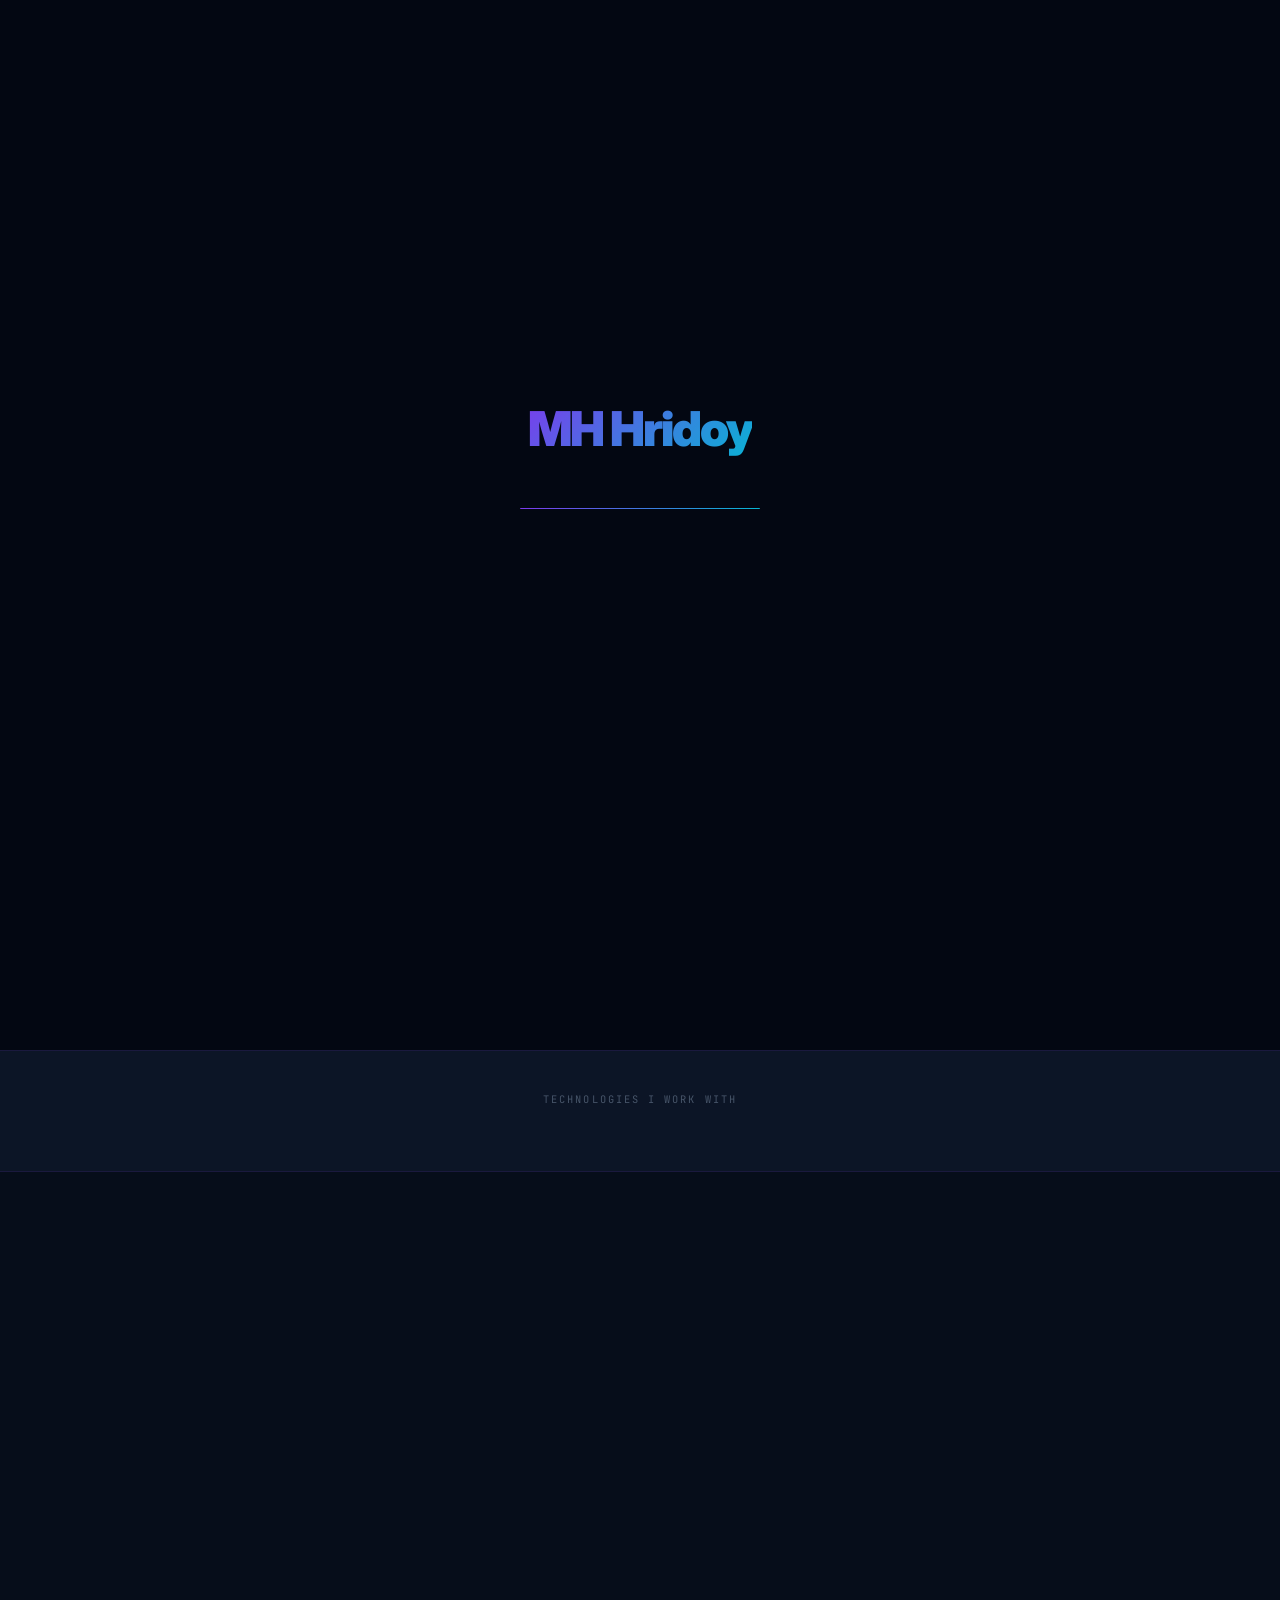
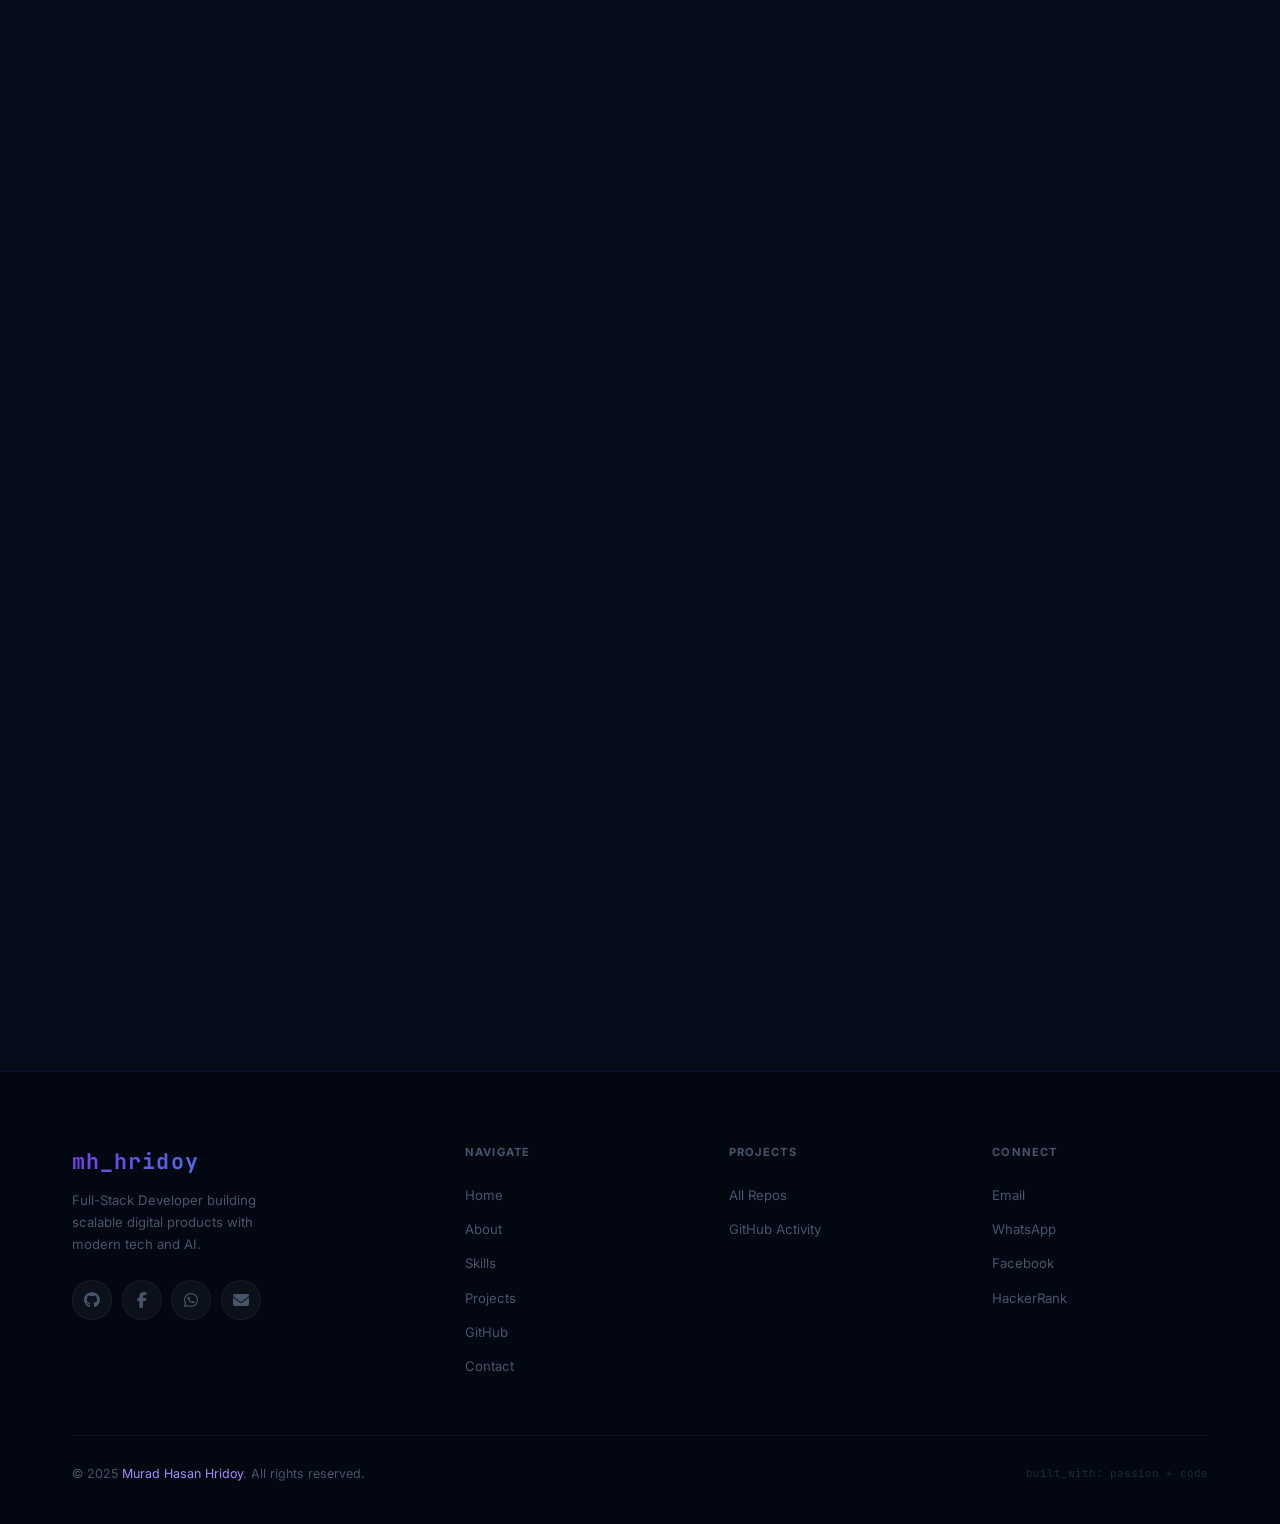
==== WEB/index.html @ 8626dd1f "Update and rename WEb CODE.html to index.html" ====
<!DOCTYPE html>
<html lang="en" data-theme="dark">
<head>
  <meta charset="UTF-8" />
  <meta name="viewport" content="width=device-width, initial-scale=1.0" />
  <title>MH Hridoy</title>
  <meta name="description" content="Murad Hasan Hridoy - Full-Stack Developer specializing in Firebase, Node.js, AI integration, and scalable web applications." />
  <meta name="author" content="Murad Hasan Hridoy" />
  <meta name="robots" content="index, follow" />
  <link rel="canonical" href="https://mhhridoy.dev/" />
  <meta name="theme-color" content="#030712" />
  <link rel="icon" href="https://i.pinimg.com/736x/64/62/d2/6462d22c90c6388a1b8dc48645d57baf.jpg" type="image/jpeg" />

  <link rel="preconnect" href="https://fonts.googleapis.com" />
  <link rel="preconnect" href="https://fonts.gstatic.com" crossorigin />
  <link href="https://fonts.googleapis.com/css2?family=Inter:wght@300;400;500;600;700;800;900&family=JetBrains+Mono:wght@400;600&display=swap" rel="stylesheet" />
  <link rel="stylesheet" href="https://cdnjs.cloudflare.com/ajax/libs/font-awesome/6.7.2/css/all.min.css" />

  <style>
    :root {
      --bg-void: #030712; --bg-base: #060d1a; --bg-surface: #0c1526; --bg-elevated: #111e33;
      --bg-glass: rgba(11,20,40,0.75);
      --violet: #7c3aed; --violet-bright: #8b5cf6; --cyan: #06b6d4; --cyan-soft: #22d3ee;
      --emerald: #10b981; --rose: #f43f5e; --amber: #f59e0b;
      --grad-main: linear-gradient(135deg, #7c3aed 0%, #06b6d4 100%);
      --border: rgba(124,58,237,0.12); --border-active: rgba(124,58,237,0.45); --border-subtle: rgba(255,255,255,0.05);
      --txt-1: #f8fafc; --txt-2: #94a3b8; --txt-3: #475569; --txt-4: #1e293b;
      --shadow-glow: 0 0 48px rgba(124,58,237,0.2); --shadow-md: 0 4px 24px rgba(0,0,0,0.45);
      --font-body: 'Inter', -apple-system, sans-serif; --font-mono: 'JetBrains Mono', monospace;
      --r-xs:6px; --r-sm:10px; --r-md:16px; --r-lg:24px; --r-xl:32px; --r-pill:9999px;
      --section-py: 8rem; --nav-h: 68px; --max-w: 1200px;
      --ease: cubic-bezier(0.25,1,0.5,1); --dur-fast:180ms; --dur-base:280ms;
    }
    [data-theme="light"] {
      --bg-void:#f1f5f9; --bg-base:#f8fafc; --bg-surface:#fff; --bg-elevated:#fff; --bg-glass:rgba(255,255,255,0.85);
      --border:rgba(124,58,237,0.15); --border-subtle:rgba(0,0,0,0.06);
      --txt-1:#0f172a; --txt-2:#475569; --txt-3:#94a3b8;
    }
    *,*::before,*::after{margin:0;padding:0;box-sizing:border-box;}
    html{scroll-behavior:smooth; font-size:16px;}
    body{font-family:var(--font-body); background:var(--bg-void); color:var(--txt-1); overflow-x:hidden; line-height:1.6; -webkit-font-smoothing:antialiased;}
    ::selection{background:rgba(124,58,237,0.35); color:var(--txt-1);}
    ::-webkit-scrollbar{width:5px;} ::-webkit-scrollbar-track{background:var(--bg-void);}
    ::-webkit-scrollbar-thumb{background:var(--violet); border-radius:var(--r-pill);}
    img{max-width:100%; height:auto; display:block;}
    :focus-visible{outline:2px solid var(--violet-bright); outline-offset:3px; border-radius:4px;}
    @media (prefers-reduced-motion: reduce){ *,*::before,*::after{animation-duration:0.01ms !important; transition-duration:0.01ms !important;} }

    .skip-link{position:absolute; top:-40px; left:0; z-index:9999; background:var(--violet); color:#fff; padding:.5rem 1rem; border-radius:0 0 var(--r-sm) 0; text-decoration:none; font-weight:700;}
    .skip-link:focus{top:0;}
    #scroll-progress{position:fixed; top:0; left:0; height:2px; width:0%; background:var(--grad-main); z-index:9998; transition:width 60ms linear;}
    #cursor,#cursor-dot{position:fixed; border-radius:50%; pointer-events:none; z-index:9997;}
    #cursor{width:36px; height:36px; border:1.5px solid rgba(124,58,237,0.5); transition:transform 90ms linear, opacity var(--dur-base), width var(--dur-base), height var(--dur-base);}
    #cursor-dot{width:5px; height:5px; background:var(--violet-bright); transition:transform 25ms linear;}
    @media (hover:none){ #cursor,#cursor-dot{display:none;} }

    #loading-screen{position:fixed; inset:0; background:var(--bg-void); z-index:99999; display:flex; flex-direction:column; align-items:center; justify-content:center; gap:2.5rem; transition:opacity .7s var(--ease), visibility .7s;}
    #loading-screen.hidden{opacity:0; visibility:hidden;}
    .loader-name{font-size:3rem; font-weight:900; letter-spacing:-2px; background:var(--grad-main); -webkit-background-clip:text; -webkit-text-fill-color:transparent; background-clip:text; animation:name-pulse 1.8s ease-in-out infinite;}
    @keyframes name-pulse{0%,100%{opacity:1;}50%{opacity:.7;}}
    .loader-track{width:240px; height:1px; background:var(--border-subtle); border-radius:var(--r-pill); overflow:hidden;}
    .loader-fill{height:100%; background:var(--grad-main); border-radius:var(--r-pill); animation:load-bar 2s var(--ease) forwards;}
    @keyframes load-bar{0%{width:0;}65%{width:75%;}100%{width:100%;}}

    #bg-canvas{position:fixed; inset:0; z-index:0; pointer-events:none; opacity:0.4;}
    .container{max-width:var(--max-w); margin:0 auto; padding:0 2rem;}
    @media (max-width:768px){ .container{padding:0 1.25rem;} }
    .section{padding:var(--section-py) 0; position:relative; z-index:1;}

    .section-eyebrow{display:inline-flex; align-items:center; gap:.75rem; font-family:var(--font-mono); font-size:.7rem; font-weight:600; letter-spacing:.2em; text-transform:uppercase; color:var(--cyan); margin-bottom:1.25rem;}
    .section-eyebrow::before{content:'//'; color:var(--violet);}
    .section-heading{font-size:clamp(2rem,5vw,3.25rem); font-weight:900; letter-spacing:-2px; line-height:1.05; margin-bottom:1rem;}
    .section-heading .hi{background:var(--grad-main); -webkit-background-clip:text; -webkit-text-fill-color:transparent; background-clip:text;}
    .section-sub{font-size:1.05rem; color:var(--txt-2); max-width:520px; line-height:1.75; margin-bottom:3.5rem;}

    .glass-card{background:var(--bg-glass); backdrop-filter:blur(20px); -webkit-backdrop-filter:blur(20px); border:1px solid var(--border); border-radius:var(--r-lg); transition:border-color var(--dur-base) var(--ease), transform var(--dur-base) var(--ease), box-shadow var(--dur-base) var(--ease);}
    .glass-card:hover{border-color:var(--border-active); transform:translateY(-3px); box-shadow:var(--shadow-glow);}

    .tag{display:inline-flex; align-items:center; gap:.35rem; padding:.3rem .8rem; border-radius:var(--r-pill); font-size:.7rem; font-weight:700; letter-spacing:.04em;}
    .tag-violet{background:rgba(124,58,237,0.12); color:#a78bfa; border:1px solid rgba(124,58,237,0.25);}
    .tag-cyan{background:rgba(6,182,212,0.1); color:var(--cyan-soft); border:1px solid rgba(6,182,212,0.25);}
    .tag-green{background:rgba(16,185,129,0.1); color:var(--emerald); border:1px solid rgba(16,185,129,0.25);}
    .tag-amber{background:rgba(245,158,11,0.1); color:var(--amber); border:1px solid rgba(245,158,11,0.25);}
    .tag-rose{background:rgba(244,63,94,0.1); color:var(--rose); border:1px solid rgba(244,63,94,0.25);}

    .btn{display:inline-flex; align-items:center; justify-content:center; gap:.5rem; padding:.8rem 1.75rem; border-radius:var(--r-pill); font-size:.9rem; font-weight:600; cursor:pointer; border:none; text-decoration:none; transition:all var(--dur-base) var(--ease); position:relative; overflow:hidden; font-family:var(--font-body);}
    .btn::after{content:''; position:absolute; inset:0; background:rgba(255,255,255,0.08); opacity:0; transition:opacity 140ms;}
    .btn:hover::after{opacity:1;}
    .btn:active{transform:scale(0.97) !important;}
    .btn-primary{background:var(--grad-main); color:#fff; box-shadow:0 6px 28px rgba(124,58,237,0.4);}
    .btn-primary:hover{transform:translateY(-2px); box-shadow:0 10px 36px rgba(124,58,237,0.55);}
    .btn-ghost{background:transparent; color:#a78bfa; border:1.5px solid rgba(124,58,237,0.35);}
    .btn-ghost:hover{border-color:var(--violet-bright); background:rgba(124,58,237,0.08); transform:translateY(-2px);}

    .reveal{opacity:0; transform:translateY(36px); transition:opacity .65s var(--ease), transform .65s var(--ease);}
    .reveal.visible{opacity:1; transform:translateY(0);}
    .reveal-delay-1{transition-delay:.08s;} .reveal-delay-2{transition-delay:.16s;} .reveal-delay-3{transition-delay:.24s;} .reveal-delay-4{transition-delay:.32s;}
    .mono{font-family:var(--font-mono);}

    #navbar{position:fixed; top:0; left:0; right:0; height:var(--nav-h); z-index:1000; padding:0 2.5rem; display:flex; align-items:center; justify-content:space-between; background:transparent; transition:all .4s var(--ease);}
    #navbar.scrolled{background:rgba(3,7,18,0.88); backdrop-filter:blur(28px); -webkit-backdrop-filter:blur(28px); border-bottom:1px solid var(--border);}
    [data-theme="light"] #navbar.scrolled{background:rgba(248,250,252,0.9);}
    .nav-logo{font-family:var(--font-mono); font-size:1.05rem; font-weight:700; letter-spacing:.05em; text-decoration:none; background:var(--grad-main); -webkit-background-clip:text; -webkit-text-fill-color:transparent; background-clip:text;}
    .nav-links{display:flex; align-items:center; gap:.1rem; list-style:none;}
    .nav-links a{display:block; padding:.45rem .85rem; color:var(--txt-3); text-decoration:none; font-size:.825rem; font-weight:500; border-radius:var(--r-sm); transition:color var(--dur-fast), background var(--dur-fast);}
    .nav-links a:hover{color:var(--txt-1); background:rgba(124,58,237,0.08);}
    .nav-links a.active{color:#a78bfa;}
    .nav-actions{display:flex; align-items:center; gap:.75rem;}
    #theme-toggle{width:38px; height:38px; border-radius:50%; background:rgba(124,58,237,0.08); border:1px solid var(--border); color:var(--txt-3); cursor:pointer; display:flex; align-items:center; justify-content:center; font-size:.95rem; transition:all var(--dur-base);}
    #theme-toggle:hover{background:rgba(124,58,237,0.18); color:#a78bfa;}
    .nav-toggle{display:none; flex-direction:column; gap:5px; cursor:pointer; padding:.5rem; background:none; border:none;}
    .nav-toggle span{display:block; width:22px; height:2px; background:var(--txt-2); border-radius:2px; transition:all var(--dur-base) var(--ease);}
    .nav-toggle.open span:nth-child(1){transform:translateY(7px) rotate(45deg);}
    .nav-toggle.open span:nth-child(2){opacity:0;}
    .nav-toggle.open span:nth-child(3){transform:translateY(-7px) rotate(-45deg);}
    @media (max-width:900px){
      .nav-links{position:fixed; top:var(--nav-h); left:0; right:0; background:rgba(3,7,18,0.97); backdrop-filter:blur(28px); flex-direction:column; align-items:stretch; padding:1.5rem; border-bottom:1px solid var(--border); gap:.2rem; transform:translateY(-130%); transition:transform var(--dur-base) var(--ease); z-index:999;}
      .nav-links.open{transform:translateY(0);}
      .nav-links a{padding:.825rem 1rem;}
      .nav-toggle{display:flex;}
    }
    @media (max-width:600px){ #navbar{padding:0 1.25rem;} }

    #home{min-height:100vh; padding-top:var(--nav-h); display:flex; align-items:center; position:relative; overflow:hidden; z-index:1;}
    #home::before{content:''; position:absolute; top:10%; left:50%; transform:translateX(-50%); width:700px; height:700px; border-radius:50%; background:radial-gradient(ellipse, rgba(124,58,237,0.12) 0%, transparent 65%); pointer-events:none;}
    .hero-inner{display:grid; grid-template-columns:1fr 400px; gap:5rem; align-items:center; padding:5rem 0 4rem; width:100%;}
    @media (max-width:1100px){ .hero-inner{grid-template-columns:1fr 340px; gap:3.5rem;} }
    @media (max-width:900px){ .hero-inner{grid-template-columns:1fr; gap:3rem;} }
    @media (max-width:600px){ .hero-inner{padding:2.5rem 0;} }

    .status-badge{display:inline-flex; align-items:center; gap:.6rem; padding:.45rem 1rem; border-radius:var(--r-pill); background:rgba(16,185,129,0.08); border:1px solid rgba(16,185,129,0.25); color:var(--emerald); font-size:.72rem; font-weight:700; letter-spacing:.06em; text-transform:uppercase; margin-bottom:1.75rem;}
    .status-dot{width:7px; height:7px; background:var(--emerald); border-radius:50%; animation:pulse-dot 2s infinite;}
    @keyframes pulse-dot{0%,100%{box-shadow:0 0 0 0 rgba(16,185,129,0.4);}50%{box-shadow:0 0 0 7px rgba(16,185,129,0);}}
    .hero-name{font-size:clamp(2.75rem,7vw,5rem); font-weight:900; letter-spacing:-3px; line-height:1.0; margin-bottom:1.25rem;}
    .hero-name .line1{display:block; color:var(--txt-1);}
    .hero-name .line2{display:block; background:var(--grad-main); -webkit-background-clip:text; -webkit-text-fill-color:transparent; background-clip:text;}
    .hero-role{font-size:clamp(1rem,2.5vw,1.25rem); color:var(--txt-2); font-weight:500; margin-bottom:1.5rem; min-height:2em;}
    .hero-role .typed{color:var(--cyan-soft); font-weight:600; font-family:var(--font-mono); font-size:.95em;}
    .hero-role .caret{display:inline-block; width:2px; height:1.1em; background:var(--cyan); margin-left:2px; vertical-align:middle; animation:caret-blink 1s step-end infinite;}
    @keyframes caret-blink{0%,100%{opacity:1}50%{opacity:0}}
    .hero-bio{font-size:.975rem; color:var(--txt-2); line-height:1.85; max-width:500px; margin-bottom:2.25rem;}
    .hero-cta{display:flex; gap:.875rem; flex-wrap:wrap; margin-bottom:3rem;}
    .hero-stats{display:flex; gap:2.5rem; flex-wrap:wrap; padding:1.5rem 0; border-top:1px solid var(--border-subtle);}
    .hero-stat-num{font-size:1.75rem; font-weight:900; letter-spacing:-1px; background:var(--grad-main); -webkit-background-clip:text; -webkit-text-fill-color:transparent; background-clip:text;}
    .hero-stat-label{font-size:.72rem; color:var(--txt-3); font-weight:500; text-transform:uppercase; letter-spacing:.08em; margin-top:.1rem;}
    .hero-socials{display:flex; gap:.65rem; margin-top:1.75rem;}
    .social-link{width:40px; height:40px; border-radius:50%; display:flex; align-items:center; justify-content:center; background:rgba(255,255,255,0.04); border:1px solid var(--border-subtle); color:var(--txt-3); text-decoration:none; font-size:1rem; transition:all var(--dur-base) var(--ease);}
    .social-link:hover{background:var(--violet); border-color:var(--violet); color:#fff; transform:translateY(-3px); box-shadow:0 8px 20px rgba(124,58,237,0.45);}

    .hero-visual{display:flex; justify-content:center; align-items:center; position:relative;}
    .hero-photo-wrap{position:relative; width:340px;}
    @media (max-width:1100px){ .hero-photo-wrap{width:300px;} }
    @media (max-width:900px){ .hero-photo-wrap{width:240px;} }
    .hero-photo{width:100%; aspect-ratio:3/4; object-fit:cover; border-radius:var(--r-xl); position:relative; z-index:2; border:1px solid var(--border-active);}
    .photo-frame{position:absolute; inset:-3px; border-radius:calc(var(--r-xl) + 3px); background:conic-gradient(from 0deg, var(--violet), var(--cyan), var(--violet)); z-index:1; animation:frame-spin 6s linear infinite; opacity:.55;}
    .photo-frame-mask{position:absolute; inset:2px; border-radius:calc(var(--r-xl) + 1px); background:var(--bg-void); z-index:1;}
    @keyframes frame-spin{to{transform:rotate(360deg);}}
    .photo-glow{position:absolute; inset:-24px; border-radius:calc(var(--r-xl) + 18px); background:var(--grad-main); opacity:.1; z-index:0; filter:blur(24px);}
    .float-chip{position:absolute; z-index:3; display:flex; align-items:center; gap:.5rem; padding:.55rem .9rem; background:var(--bg-surface); backdrop-filter:blur(16px); border:1px solid var(--border); border-radius:var(--r-md); font-size:.72rem; font-weight:700; box-shadow:var(--shadow-md); white-space:nowrap;}
    .float-chip-1{top:-14px; right:-18px; color:var(--emerald); animation:float 3s ease-in-out infinite;}
    .float-chip-2{bottom:48px; left:-22px; color:var(--cyan-soft); animation:float 3s ease-in-out infinite 1.5s;}
    @keyframes float{0%,100%{transform:translateY(0)}50%{transform:translateY(-8px)}}
    @media (max-width:600px){ .float-chip{display:none;} }

    .tech-ticker-section{background:var(--bg-surface); border-top:1px solid var(--border); border-bottom:1px solid var(--border); padding:2.5rem 0; overflow:hidden; position:relative; z-index:1;}
    .ticker-label{text-align:center; font-family:var(--font-mono); font-size:.65rem; letter-spacing:.2em; text-transform:uppercase; color:var(--txt-3); margin-bottom:1.5rem;}
    .ticker-track{display:flex; gap:2rem; animation:ticker-scroll 30s linear infinite; width:max-content;}
    .ticker-track:hover{animation-play-state:paused;}
    @keyframes ticker-scroll{0%{transform:translateX(0);}100%{transform:translateX(-50%);}}
    .ticker-item{display:flex; align-items:center; gap:.6rem; padding:.6rem 1.25rem; background:var(--bg-elevated); border:1px solid var(--border); border-radius:var(--r-pill); font-size:.78rem; font-weight:600; color:var(--txt-2); white-space:nowrap; flex-shrink:0; transition:all var(--dur-base); cursor:default;}
    .ticker-item:hover{border-color:var(--border-active); color:var(--txt-1); transform:translateY(-2px);}
    .ticker-item img{width:20px; height:20px; object-fit:contain;}

    #about{background:var(--bg-base);}
    .about-layout{display:grid; grid-template-columns:1fr 1.1fr; gap:5rem; align-items:start;}
    @media (max-width:900px){ .about-layout{grid-template-columns:1fr; gap:3rem;} }
    .about-photo-wrap{position:relative;}
    .about-photo{width:100%; max-width:380px; aspect-ratio:4/5; object-fit:cover; border-radius:var(--r-xl); border:1px solid var(--border-active);}
    .about-photo-deco{position:absolute; bottom:-16px; right:-16px; width:calc(100% - 24px); height:calc(100% - 24px); max-width:356px; border:1px solid var(--border); border-radius:var(--r-xl); z-index:-1;}
    .about-text p{font-size:.95rem; color:var(--txt-2); line-height:1.85; margin-bottom:1.2rem;}
    .about-text p strong{color:var(--txt-1);}
    .about-chips{display:flex; flex-wrap:wrap; gap:.6rem; margin:1.5rem 0;}

    .timeline{margin-top:2.5rem;}
    .timeline-item{display:flex; gap:1.25rem; padding-bottom:1.75rem; position:relative;}
    .timeline-item:not(:last-child)::before{content:''; position:absolute; left:15px; top:32px; bottom:0; width:1px; background:var(--border);}
    .timeline-node{width:32px; height:32px; border-radius:50%; flex-shrink:0; background:var(--bg-surface); border:1.5px solid var(--violet); display:flex; align-items:center; justify-content:center; color:var(--violet-bright); font-size:.7rem;}
    .tl-year{font-family:var(--font-mono); font-size:.65rem; color:var(--cyan); font-weight:600; letter-spacing:.05em; margin-bottom:.2rem;}
    .tl-title{font-size:.875rem; font-weight:700; color:var(--txt-1);}
    .tl-sub{font-size:.78rem; color:var(--txt-3); margin-top:.2rem; line-height:1.5;}

    #skills{background:var(--bg-void);}
    .skills-grid{display:grid; grid-template-columns:repeat(auto-fit, minmax(280px, 1fr)); gap:1.25rem;}
    .skill-card{background:var(--bg-surface); border:1px solid var(--border); border-radius:var(--r-xl); padding:2rem; transition:all var(--dur-base) var(--ease); position:relative; overflow:hidden;}
    .skill-card::before{content:''; position:absolute; top:0; left:0; right:0; height:2px; background:var(--grad-main); opacity:0; transition:opacity var(--dur-base);}
    .skill-card:hover{border-color:var(--border-active); transform:translateY(-4px); box-shadow:var(--shadow-glow);}
    .skill-card:hover::before{opacity:1;}
    .skill-card-icon{width:44px; height:44px; border-radius:var(--r-sm); display:flex; align-items:center; justify-content:center; font-size:1.35rem; margin-bottom:1.25rem;}
    .skill-card-title{font-size:1rem; font-weight:800; color:var(--txt-1); margin-bottom:1.25rem;}
    .skill-row{margin-bottom:1.1rem;}
    .skill-row-header{display:flex; justify-content:space-between; margin-bottom:.5rem; font-size:.8rem;}
    .skill-row-name{font-weight:600; color:var(--txt-2);}
    .skill-row-pct{font-weight:700; color:#a78bfa; font-family:var(--font-mono); font-size:.75rem;}
    .skill-track{height:4px; background:var(--border); border-radius:var(--r-pill); overflow:hidden;}
    .skill-fill{height:100%; border-radius:var(--r-pill); background:var(--grad-main); width:0; transition:width 1.3s var(--ease);}

/* ===== PROJECTS ===== */
#projects{
    background:var(--bg-base);
}

/* 3 cards per row */
.projects-grid{
    display:grid;
    grid-template-columns:repeat(3,minmax(0,1fr));
    gap:1rem;
}

/* Tablet */
@media (max-width:992px){
    .projects-grid{
        grid-template-columns:repeat(2,1fr);
    }
}

/* Mobile */
@media (max-width:768px){
    .projects-grid{
        grid-template-columns:1fr;
    }
}

/* Card */
.project-card{
    background:var(--bg-surface);
    border:1px solid var(--border);
    border-radius:16px;
    overflow:hidden;
    display:flex;
    flex-direction:column;
    transition:.35s;
    position:relative;
}

.project-card:hover{
    transform:translateY(-4px);
    border-color:var(--border-active);
    box-shadow:var(--shadow-glow);
}

/* Thumbnail */
.project-thumb{
    width:100%;
    aspect-ratio:16/9;
    background:#0b1220;
    display:flex;
    align-items:center;
    justify-content:center;
    overflow:hidden;
    position:relative;
}

/* Full image (No Crop) */
.project-thumb img{
    width:100%;
    height:100%;
    object-fit:contain;
    object-position:center;
    background:#0b1220;
    transition:.35s;
}

.project-card:hover .project-thumb img{
    transform:scale(1.03);
}

/* Overlay */
.project-thumb-overlay{
    position:absolute;
    inset:0;
    background:linear-gradient(to bottom,
        rgba(0,0,0,.05),
        rgba(0,0,0,.45));
}

/* Number */
.project-num{
    position:absolute;
    top:10px;
    left:12px;
    font-size:.65rem;
    color:rgba(255,255,255,.65);
    font-weight:700;
    z-index:2;
}

/* Featured */
.featured-badge{
    position:absolute;
    top:10px;
    right:10px;
    padding:4px 10px;
    border-radius:50px;
    background:rgba(124,58,237,.85);
    color:#fff;
    font-size:.62rem;
    font-weight:700;
    z-index:2;
}

/* Body */
.project-body{
    padding:1rem;
    display:flex;
    flex-direction:column;
    flex:1;
}

/* Tags */
.project-tags{
    display:flex;
    flex-wrap:wrap;
    gap:.35rem;
    margin-bottom:.7rem;
}

/* Tag */
.project-tags .tag{
    padding:4px 8px;
    font-size:.60rem;
    border-radius:20px;
}

/* Title */
.project-title{
    font-size:1rem;
    font-weight:700;
    color:var(--txt-1);
    margin-bottom:.5rem;
    line-height:1.3;
}

/* Description */
.project-desc{
    font-size:.78rem;
    color:var(--txt-2);
    line-height:1.55;
    margin-bottom:1rem;

    display:-webkit-box;
    -webkit-line-clamp:3;
    -webkit-box-orient:vertical;
    overflow:hidden;
}

/* Footer */
.project-footer{
    margin-top:auto;
    display:flex;
    flex-wrap:wrap;
    gap:.45rem;
}

/* Buttons */
.project-link{
    display:inline-flex;
    align-items:center;
    gap:.3rem;
    padding:6px 12px;
    border-radius:30px;
    font-size:.68rem;
    font-weight:600;
    text-decoration:none;
    background:rgba(255,255,255,.05);
    border:1px solid var(--border-subtle);
    color:var(--txt-2);
    transition:.3s;
    cursor:pointer;
}

.project-link:hover{
    border-color:var(--violet);
    color:#a78bfa;
}

.project-link.live{
    background:var(--grad-main);
    color:#fff;
    border:none;
}

.project-link.live:hover{
    opacity:.9;
}

.project-link.read-more{
    background:rgba(6,182,212,.12);
    color:var(--cyan-soft);
    border:1px solid rgba(6,182,212,.25);
}

/* Smaller Desktop */
@media (max-width:1200px){
    .project-body{
        padding:.9rem;
    }

    .project-title{
        font-size:.95rem;
    }

    .project-desc{
        font-size:.75rem;
    }

    .project-link{
        font-size:.65rem;
        padding:5px 10px;
    }
}

    /* skeleton */
    .skeleton-card{background:var(--bg-surface); border:1px solid var(--border); border-radius:var(--r-xl); overflow:hidden;}
    .skeleton-thumb{height:200px; background:linear-gradient(90deg, var(--bg-elevated) 25%, rgba(124,58,237,0.08) 50%, var(--bg-elevated) 75%); background-size:200% 100%; animation:shimmer 1.5s infinite;}
    .skeleton-body{padding:1.5rem;}
    .skeleton-line{height:12px; border-radius:6px; background:linear-gradient(90deg, var(--bg-elevated) 25%, rgba(124,58,237,0.08) 50%, var(--bg-elevated) 75%); background-size:200% 100%; animation:shimmer 1.5s infinite; margin-bottom:.9rem;}
    .skeleton-line.w60{width:60%;} .skeleton-line.w90{width:90%;} .skeleton-line.w40{width:40%;}
    @keyframes shimmer{0%{background-position:200% 0;}100%{background-position:-200% 0;}}

    .projects-empty{grid-column:1/-1; text-align:center; padding:4rem 2rem; color:var(--txt-3);}
    .projects-empty i{font-size:2.2rem; margin-bottom:1rem; opacity:.4; display:block;}

    /* ===== PROJECT MODAL ===== */
    #project-modal-overlay{display:none; position:fixed; inset:0; z-index:5000; background:rgba(2,4,10,0.82); backdrop-filter:blur(8px); align-items:flex-start; justify-content:center; padding:3rem 1.25rem; overflow-y:auto;}
    #project-modal-overlay.open{display:flex;}
    .pmodal{width:100%; max-width:800px; background:var(--bg-surface); border:1px solid var(--border-active); border-radius:var(--r-xl); overflow:hidden; box-shadow:0 30px 80px rgba(0,0,0,0.6); animation:pmodal-in .35s var(--ease);}
    @keyframes pmodal-in{from{opacity:0; transform:translateY(24px) scale(.98);}to{opacity:1; transform:translateY(0) scale(1);}}
    .pmodal-hero{position:relative; height:320px; overflow:hidden; background:var(--bg-elevated);}
    .pmodal-hero img{width:100%; height:100%; object-fit:cover;}
    .pmodal-hero-overlay{position:absolute; inset:0; background:linear-gradient(to bottom, rgba(6,13,26,0) 40%, rgba(6,13,26,0.9) 100%);}
    @media (max-width:600px){ .pmodal-hero{height:220px;} }
    .pmodal-close{position:absolute; top:1.1rem; right:1.1rem; width:40px; height:40px; border-radius:50%; background:rgba(3,7,18,0.6); backdrop-filter:blur(10px); border:1px solid var(--border-subtle); color:#fff; cursor:pointer; display:flex; align-items:center; justify-content:center; font-size:1rem; transition:all .2s;}
    .pmodal-close:hover{background:var(--rose); border-color:var(--rose); transform:rotate(90deg);}
    .pmodal-body{padding:2rem 2.25rem 2.5rem;}
    @media (max-width:600px){ .pmodal-body{padding:1.5rem;} }
    .pmodal-tags{display:flex; flex-wrap:wrap; gap:.5rem; margin-bottom:1.1rem;}
    .pmodal-title{font-size:1.7rem; font-weight:900; letter-spacing:-1px; margin-bottom:1rem;}
    .pmodal-desc{font-size:.95rem; color:var(--txt-2); line-height:1.85; margin-bottom:2rem; white-space:pre-line;}
    .pmodal-actions{display:flex; gap:.85rem; flex-wrap:wrap;}

    /* 404 */
    .p404{text-align:center; padding:4rem 2rem;}
    .p404 i{font-size:2.5rem; color:var(--rose); margin-bottom:1rem; display:block;}
    .p404 h3{font-size:1.3rem; font-weight:800; margin-bottom:.5rem;}
    .p404 p{color:var(--txt-3); font-size:.875rem; margin-bottom:1.5rem;}

    #github-section{background:var(--bg-void);}
    .github-layout{display:grid; grid-template-columns:300px 1fr; gap:2rem; align-items:start;}
    @media (max-width:900px){ .github-layout{grid-template-columns:1fr;} }
    .github-profile{background:var(--bg-surface); border:1px solid var(--border); border-radius:var(--r-xl); padding:2rem; display:flex; flex-direction:column; align-items:center; text-align:center; position:sticky; top:calc(var(--nav-h) + 1.5rem);}
    .gh-avatar{width:100px; height:100px; border-radius:50%; border:2px solid var(--violet); margin-bottom:1.25rem; object-fit:cover;}
    .gh-name{font-size:1.15rem; font-weight:800; color:var(--txt-1); margin-bottom:.2rem;}
    .gh-handle{font-family:var(--font-mono); font-size:.75rem; color:var(--txt-3); margin-bottom:.875rem;}
    .gh-bio{font-size:.825rem; color:var(--txt-2); line-height:1.6; margin-bottom:1.5rem;}
    .gh-stats{display:grid; grid-template-columns:1fr 1fr; gap:.75rem; width:100%; margin-bottom:1.5rem;}
    .gh-stat{background:var(--bg-elevated); border:1px solid var(--border); border-radius:var(--r-md); padding:.875rem .75rem;}
    .gh-stat-num{font-size:1.35rem; font-weight:900; background:var(--grad-main); -webkit-background-clip:text; -webkit-text-fill-color:transparent; background-clip:text;}
    .gh-stat-label{font-size:.65rem; color:var(--txt-3); margin-top:.15rem; text-transform:uppercase; letter-spacing:.06em;}
    .gh-meta{display:flex; flex-wrap:wrap; gap:.5rem; justify-content:center; margin-bottom:1.5rem;}
    .gh-meta-item{display:inline-flex; align-items:center; gap:.35rem; padding:.3rem .7rem; border-radius:var(--r-pill); font-size:.68rem; font-weight:600; color:var(--txt-3); background:var(--bg-elevated); border:1px solid var(--border);}
    .github-right{display:flex; flex-direction:column; gap:1.5rem;}
    .gh-embed-card{background:var(--bg-surface); border:1px solid var(--border); border-radius:var(--r-lg); padding:1.5rem;}
    .gh-embed-label{font-family:var(--font-mono); font-size:.68rem; font-weight:700; color:var(--txt-3); letter-spacing:.12em; text-transform:uppercase; margin-bottom:1.25rem; display:flex; align-items:center; gap:.5rem;}
    .gh-embed-label::before{content:'›'; color:var(--violet-bright); font-size:1rem;}
    .gh-embed-img{display:flex; justify-content:center;}
    .gh-embed-img img{max-width:100%; height:auto; border-radius:var(--r-md);}

    #contact-section{background:var(--bg-base);}
    .contact-layout{display:grid; grid-template-columns:1fr 1.25fr; gap:4.5rem; align-items:start;}
    @media (max-width:900px){ .contact-layout{grid-template-columns:1fr; gap:3rem;} }
    .contact-info-title{font-size:1.35rem; font-weight:800; color:var(--txt-1); margin-bottom:.75rem;}
    .contact-info-sub{font-size:.925rem; color:var(--txt-2); line-height:1.8; margin-bottom:2rem;}
    .contact-channels{display:flex; flex-direction:column; gap:.75rem;}
    .contact-channel{display:flex; align-items:center; gap:1.1rem; padding:1rem 1.25rem; background:var(--bg-surface); border:1px solid var(--border); border-radius:var(--r-lg); text-decoration:none; transition:all var(--dur-base) var(--ease);}
    .contact-channel:hover{border-color:var(--border-active); transform:translateX(5px); box-shadow:var(--shadow-glow);}
    .channel-icon{width:40px; height:40px; border-radius:var(--r-sm); display:flex; align-items:center; justify-content:center; font-size:1.1rem; flex-shrink:0;}
    .channel-type{font-size:.65rem; font-weight:700; text-transform:uppercase; letter-spacing:.1em; color:var(--txt-3);}
    .channel-value{font-size:.875rem; font-weight:600; color:var(--txt-1); margin-top:.1rem;}
    .contact-form{background:var(--bg-surface); border:1px solid var(--border); border-radius:var(--r-xl); padding:2.5rem;}
    .form-header{margin-bottom:2rem;}
    .form-header-title{font-size:1.2rem; font-weight:800; color:var(--txt-1);}
    .form-header-sub{font-size:.825rem; color:var(--txt-3); margin-top:.3rem;}
    .form-row{display:grid; grid-template-columns:1fr 1fr; gap:1rem;}
    @media (max-width:600px){ .form-row{grid-template-columns:1fr;} }
    .form-group{margin-bottom:1.1rem;}
    .form-group label{display:block; font-size:.75rem; font-weight:700; color:var(--txt-3); text-transform:uppercase; letter-spacing:.06em; margin-bottom:.5rem;}
    .form-group input, .form-group select, .form-group textarea{width:100%; background:var(--bg-elevated); border:1px solid var(--border); border-radius:var(--r-sm); padding:.75rem 1rem; font-size:.875rem; color:var(--txt-1); font-family:inherit; transition:border-color var(--dur-fast), box-shadow var(--dur-fast); outline:none;}
    .form-group input:focus, .form-group textarea:focus, .form-group select:focus{border-color:var(--violet); box-shadow:0 0 0 3px rgba(124,58,237,0.15);}
    .form-group textarea{resize:vertical; min-height:130px;}
    .form-group select option{background:var(--bg-surface);}
    .form-submit{width:100%; margin-top:.5rem;}
    .form-status{margin-top:1rem; padding:.8rem 1rem; border-radius:var(--r-sm); font-size:.825rem; font-weight:600; display:none;}
    .form-status.success{background:rgba(16,185,129,0.08); color:var(--emerald); border:1px solid rgba(16,185,129,0.25); display:block;}
    .form-status.error{background:rgba(244,63,94,0.08); color:var(--rose); border:1px solid rgba(244,63,94,0.25); display:block;}

    footer{background:var(--bg-void); border-top:1px solid var(--border); padding:4.5rem 0 2.5rem; position:relative; z-index:1;}
    .footer-grid{display:grid; grid-template-columns:1.6fr 1fr 1fr 1fr; gap:3rem; margin-bottom:3.5rem;}
    @media (max-width:900px){ .footer-grid{grid-template-columns:1fr 1fr; gap:2.5rem;} }
    @media (max-width:600px){ .footer-grid{grid-template-columns:1fr;} }
    .footer-brand-name{font-family:var(--font-mono); font-size:1.35rem; font-weight:700; letter-spacing:.05em; background:var(--grad-main); -webkit-background-clip:text; -webkit-text-fill-color:transparent; background-clip:text; margin-bottom:.75rem;}
    .footer-brand-desc{font-size:.825rem; color:var(--txt-3); line-height:1.65; max-width:220px;}
    .footer-socials{display:flex; gap:.6rem; margin-top:1.5rem;}
    .footer-col-title{font-size:.7rem; font-weight:700; text-transform:uppercase; letter-spacing:.1em; color:var(--txt-3); margin-bottom:1.25rem;}
    .footer-nav{list-style:none; display:flex; flex-direction:column; gap:.55rem;}
    .footer-nav a{font-size:.825rem; color:var(--txt-3); text-decoration:none; transition:color var(--dur-fast);}
    .footer-nav a:hover{color:#a78bfa;}
    .footer-bottom{border-top:1px solid var(--border); padding-top:1.75rem; display:flex; justify-content:space-between; align-items:center; flex-wrap:wrap; gap:1rem;}
    .footer-copy{font-size:.78rem; color:var(--txt-3);}
    .footer-copy a{color:#a78bfa; text-decoration:none;}
    .footer-copy a:hover{text-decoration:underline;}
    .footer-built{font-family:var(--font-mono); font-size:.68rem; color:var(--txt-4);}

    #back-to-top{position:fixed; bottom:2rem; right:2rem; width:44px; height:44px; border-radius:50%; background:var(--violet); color:#fff; border:none; cursor:pointer; display:flex; align-items:center; justify-content:center; font-size:1rem; z-index:500; box-shadow:0 6px 20px rgba(124,58,237,0.45); transition:all var(--dur-base) var(--ease); opacity:0; visibility:hidden; transform:translateY(20px);}
    #back-to-top.visible{opacity:1; visibility:visible; transform:translateY(0);}
    #back-to-top:hover{background:var(--violet-bright); transform:translateY(-3px);}

    @media (max-width:600px){ :root{--section-py:5rem;} }
  </style>
</head>
<body>
  <a href="#main-content" class="skip-link">Skip to content</a>
  <div id="scroll-progress" role="progressbar" aria-label="Page scroll progress"></div>
  <div id="cursor" aria-hidden="true"></div>
  <div id="cursor-dot" aria-hidden="true"></div>

  <div id="loading-screen" role="status" aria-label="Loading">
    <div class="loader-name">MH Hridoy</div>
    <div class="loader-track"><div class="loader-fill"></div></div>
  </div>

  <canvas id="bg-canvas" aria-hidden="true"></canvas>

  <nav id="navbar" role="navigation" aria-label="Main navigation">
    <a href="#home" class="nav-logo">mh_hridoy</a>
    <ul class="nav-links" id="navLinks" role="list">
      <li><a href="#home">Home</a></li>
      <li><a href="#about">About</a></li>
      <li><a href="#skills">Skills</a></li>
      <li><a href="#projects">Projects</a></li>
      <li><a href="#github-section">GitHub</a></li>
      <li><a href="#contact-section">Contact</a></li>
    </ul>
    <div class="nav-actions">
      <button id="theme-toggle" aria-label="Toggle theme"><i class="fa-solid fa-moon" id="theme-icon"></i></button>
      <button class="nav-toggle" id="navToggle" aria-label="Toggle menu" aria-expanded="false"><span></span><span></span><span></span></button>
    </div>
  </nav>

  <main id="main-content">

    <section id="home" class="section" aria-label="Introduction">
      <div class="container">
        <div class="hero-inner">
          <div class="hero-text">
            <div class="status-badge"><span class="status-dot" aria-hidden="true"></span> Available — Freelance &amp; Full-Time</div>
            <h1 class="hero-name"><span class="line1">Murad Hasan</span><span class="line2">Hridoy</span></h1>
            <div class="hero-role" aria-live="polite"><span class="typed" id="typed-text"></span><span class="caret" aria-hidden="true"></span></div>
            <p class="hero-bio">Full-Stack Developer building scalable, production-grade applications with Firebase, Node.js, and AI integration. Based in Sylhet, Bangladesh — working with clients worldwide.</p>
            <div class="hero-cta">
              <a href="#projects" class="btn btn-primary"><i class="fa-solid fa-folder-open" aria-hidden="true"></i> View Projects</a>
              <a href="#contact-section" class="btn btn-ghost"><i class="fa-solid fa-paper-plane" aria-hidden="true"></i> Hire Me</a>
            </div>
            <div class="hero-stats" role="list">
              <div class="hero-stat" role="listitem"><div class="hero-stat-num" id="stat-projects">--</div><div class="hero-stat-label">Projects</div></div>
              <div class="hero-stat" role="listitem"><div class="hero-stat-num" id="stat-repos">--</div><div class="hero-stat-label">Repos</div></div>
              <div class="hero-stat" role="listitem"><div class="hero-stat-num" id="stat-followers">--</div><div class="hero-stat-label">Followers</div></div>
              <div class="hero-stat" role="listitem"><div class="hero-stat-num">2+</div><div class="hero-stat-label">Yrs Coding</div></div>
            </div>
            <div class="hero-socials">
              <a href="https://github.com/mhhridoy7907" class="social-link" target="_blank" rel="noopener noreferrer" aria-label="GitHub"><i class="fa-brands fa-github"></i></a>
              <a href="https://www.facebook.com/mh.hridoy.567130" class="social-link" target="_blank" rel="noopener noreferrer" aria-label="Facebook"><i class="fa-brands fa-facebook-f"></i></a>
              <a href="https://wa.me/8801962388570" class="social-link" target="_blank" rel="noopener noreferrer" aria-label="WhatsApp"><i class="fa-brands fa-whatsapp"></i></a>
              <a href="https://www.hackerrank.com/mhhridoy7907" class="social-link" target="_blank" rel="noopener noreferrer" aria-label="HackerRank"><i class="fa-brands fa-hackerrank"></i></a>
              <a href="mailto:mhhridoy7907@gmail.com" class="social-link" aria-label="Email"><i class="fa-solid fa-envelope"></i></a>
            </div>
          </div>
          <div class="hero-visual">
            <div class="hero-photo-wrap">
              <div class="photo-glow" aria-hidden="true"></div>
              <div class="photo-frame" aria-hidden="true"></div>
              <div class="photo-frame-mask" aria-hidden="true"></div>
              <img src="https://i.pinimg.com/736x/ce/58/c1/ce58c1d1278349c500426a7ef0f6908f.jpg" alt="Murad Hasan Hridoy" class="hero-photo" loading="eager" width="340" height="453" />
              <div class="float-chip float-chip-1" aria-hidden="true"><i class="fa-solid fa-fire" style="color:#f59e0b"></i> Full-Stack Dev</div>
              <div class="float-chip float-chip-2" aria-hidden="true"><i class="fa-solid fa-circle-nodes" style="color:#06b6d4"></i> Tech Innovator</div>
            </div>
          </div>
        </div>
      </div>
    </section>

    <div class="tech-ticker-section" aria-label="Technology stack">
      <p class="ticker-label">Technologies I work with</p>
      <div style="overflow:hidden;"><div class="ticker-track" id="tickerTrack"></div></div>
    </div>

    <section id="about" class="section" aria-label="About">
      <div class="container">
        <div class="reveal"><span class="section-eyebrow">who_i_am</span><h2 class="section-heading">About <span class="hi">Me</span></h2><p class="section-sub">A passionate builder from Sylhet, Bangladesh. I turn ideas into real, working software.</p></div>
        <div class="about-layout">
          <div class="reveal reveal-delay-1">
            <div class="about-photo-wrap">
              <img src="https://i.pinimg.com/736x/ce/58/c1/ce58c1d1278349c500426a7ef0f6908f.jpg" alt="Murad Hasan Hridoy" class="about-photo" loading="lazy" />
              <div class="about-photo-deco" aria-hidden="true"></div>
            </div>
          </div>
          <div class="reveal reveal-delay-2">
            <div class="about-text">
              <p>I'm <strong>Murad Hasan Hridoy</strong>, a self-driven Full-Stack Developer from Sylhet, Bangladesh. I specialise in building scalable, real-time web applications with Firebase, Node.js, Express.js, and MongoDB.</p>
              <p>Currently pursuing a Bachelor's degree in Computer Science &amp; Engineering at RTM Al-Kabir Technical University, with a strong focus on building production-grade software, modern web applications, and contributing to open-source projects on GitHub.</p>
              <p>My focus is on integrating AI into everyday products — making them smarter, faster, and more useful. I'm always open to freelance projects and full-time opportunities worldwide.</p>
              <div class="about-chips">
                <span class="tag tag-violet"><i class="fa-solid fa-location-dot"></i> Sylhet, BD</span>
                <span class="tag tag-green"><i class="fa-solid fa-graduation-cap"></i> RTM AKTU</span>
                <span class="tag tag-amber"><i class="fa-solid fa-globe"></i> Open to Remote</span>
                <span class="tag tag-cyan"><i class="fa-solid fa-robot"></i> AI Enthusiast</span>
              </div>
              <div class="timeline">
                <div class="timeline-item"><div class="timeline-node"><i class="fa-solid fa-code"></i></div><div class="timeline-body"><div class="tl-year">2022</div><div class="tl-title">Started Full-Stack Development</div><div class="tl-sub">Self-taught through projects &amp; open-source</div></div></div>
                <div class="timeline-item"><div class="timeline-node"><i class="fa-brands fa-github"></i></div><div class="timeline-body"><div class="tl-year">2025</div><div class="tl-title">Active GitHub Contributor</div><div class="tl-sub">Building repos, tools &amp; npm packages</div></div></div>
                <div class="timeline-item"><div class="timeline-node"><i class="fa-solid fa-robot"></i></div><div class="timeline-body"><div class="tl-year">2025</div><div class="tl-title">AI Integration Focus</div><div class="tl-sub">Integrating LLMs into production applications</div></div></div>
                <div class="timeline-item"><div class="timeline-node"><i class="fa-solid fa-briefcase"></i></div><div class="timeline-body"><div class="tl-year">2025</div><div class="tl-title">Open for Opportunities</div><div class="tl-sub">Freelance &amp; full-time roles worldwide</div></div></div>
              </div>
              <div style="margin-top:2rem;"><a href="https://github.com/mhhridoy7907" target="_blank" rel="noopener noreferrer" class="btn btn-primary"><i class="fa-brands fa-github"></i> GitHub Profile</a></div>
            </div>
          </div>
        </div>
      </div>
    </section>

    <section id="skills" class="section" aria-label="Skills">
      <div class="container">
        <div class="reveal"><span class="section-eyebrow">expertise</span><h2 class="section-heading">My <span class="hi">Skills</span></h2><p class="section-sub">Technologies and tools I use to build things that work.</p></div>
        <div class="skills-grid">
          <div class="skill-card reveal reveal-delay-1">
            <div class="skill-card-icon" style="background:rgba(245,158,11,0.12);"><i class="fa-brands fa-html5" style="color:#f59e0b"></i></div>
            <div class="skill-card-title">Frontend</div>
            <div class="skill-row"><div class="skill-row-header"><span class="skill-row-name">HTML5</span><span class="skill-row-pct">92%</span></div><div class="skill-track"><div class="skill-fill" data-width="92"></div></div></div>
            <div class="skill-row"><div class="skill-row-header"><span class="skill-row-name">CSS3</span><span class="skill-row-pct">88%</span></div><div class="skill-track"><div class="skill-fill" data-width="88"></div></div></div>
            <div class="skill-row"><div class="skill-row-header"><span class="skill-row-name">JavaScript</span><span class="skill-row-pct">75%</span></div><div class="skill-track"><div class="skill-fill" data-width="75"></div></div></div>
            <div class="skill-row"><div class="skill-row-header"><span class="skill-row-name">TypeScript</span><span class="skill-row-pct">50%</span></div><div class="skill-track"><div class="skill-fill" data-width="50"></div></div></div>
          </div>
          <div class="skill-card reveal reveal-delay-2">
            <div class="skill-card-icon" style="background:rgba(16,185,129,0.12);"><i class="fa-brands fa-node-js" style="color:#10b981"></i></div>
            <div class="skill-card-title">Backend</div>
            <div class="skill-row"><div class="skill-row-header"><span class="skill-row-name">Node.js</span><span class="skill-row-pct">85%</span></div><div class="skill-track"><div class="skill-fill" data-width="85"></div></div></div>
            <div class="skill-row"><div class="skill-row-header"><span class="skill-row-name">REST API Design</span><span class="skill-row-pct">88%</span></div><div class="skill-track"><div class="skill-fill" data-width="88"></div></div></div>
          </div>
          <div class="skill-card reveal reveal-delay-3">
            <div class="skill-card-icon" style="background:rgba(124,58,237,0.12);"><i class="fa-solid fa-database" style="color:#8b5cf6"></i></div>
            <div class="skill-card-title">Database &amp; Cloud</div>
            <div class="skill-row"><div class="skill-row-header"><span class="skill-row-name">Firebase</span><span class="skill-row-pct">90%</span></div><div class="skill-track"><div class="skill-fill" data-width="90"></div></div></div>
            <div class="skill-row"><div class="skill-row-header"><span class="skill-row-name">MongoDB</span><span class="skill-row-pct">80%</span></div><div class="skill-track"><div class="skill-fill" data-width="80"></div></div></div>
            <div class="skill-row"><div class="skill-row-header"><span class="skill-row-name">Firestore</span><span class="skill-row-pct">88%</span></div><div class="skill-track"><div class="skill-fill" data-width="88"></div></div></div>
            <div class="skill-row"><div class="skill-row-header"><span class="skill-row-name">AI / LLM APIs</span><span class="skill-row-pct">72%</span></div><div class="skill-track"><div class="skill-fill" data-width="72"></div></div></div>
          </div>
        </div>
      </div>
    </section>

    <!-- ====== PROJECTS (Dynamic from Firebase) ====== -->
    <section id="projects" class="section" aria-label="Projects">
      <div class="container">
        <div class="reveal"><span class="section-eyebrow">portfolio</span><h2 class="section-heading">Featured <span class="hi">Projects</span></h2><p class="section-sub">Real-world applications I've built and shipped — loaded live from Firebase.</p></div>
        <div class="projects-grid" id="projectsGrid">
          <!-- skeleton loading state injected here, then replaced by realtime data -->
        </div>
        <div style="text-align:center; margin-top:3rem;" class="reveal">
          <a href="https://github.com/mhhridoy7907?tab=repositories" target="_blank" rel="noopener noreferrer" class="btn btn-ghost"><i class="fa-brands fa-github"></i> All Repositories</a>
        </div>
      </div>
    </section>

    <section id="github-section" class="section" aria-label="GitHub activity">
      <div class="container">
        <div class="reveal"><span class="section-eyebrow">open_source</span><h2 class="section-heading">GitHub <span class="hi">Activity</span></h2><p class="section-sub">Live stats and contribution data straight from the source.</p></div>
        <div class="github-layout reveal reveal-delay-1">
          <div id="github-profile-section"></div>
          <div class="github-right">
            <div class="gh-embed-card reveal reveal-delay-2"><div class="gh-embed-label">Contribution Streak</div><div class="gh-embed-img"><img src="https://streak-stats.demolab.com?user=mhhridoy7907&theme=github-dark&hide_border=true" alt="GitHub Streak" loading="lazy" /></div></div>
            <div class="gh-embed-card reveal reveal-delay-3"><div class="gh-embed-label">Contribution Graph</div><div class="gh-embed-img"><img src="https://github-readme-activity-graph.vercel.app/graph?username=mhhridoy7907&theme=github-compact&hide_border=true&area=true" alt="Contribution Graph" loading="lazy" /></div></div>
          </div>
        </div>
      </div>
    </section>

    <section id="contact-section" class="section" aria-label="Contact">
      <div class="container">
        <div class="reveal"><span class="section-eyebrow">let's_talk</span><h2 class="section-heading">Get In <span class="hi">Touch</span></h2><p class="section-sub">Have a project? Let's build something great together.</p></div>
        <div class="contact-layout">
          <div class="reveal reveal-delay-1">
            <h3 class="contact-info-title">Reach out directly</h3>
            <p class="contact-info-sub">I respond to all messages within 24 hours. Whether it's a project, a question, or just a hello — I'm here.</p>
            <div class="contact-channels">
              <a href="mailto:mhhridoy7907@gmail.com" class="contact-channel"><div class="channel-icon" style="background:rgba(234,67,53,0.12);"><i class="fa-solid fa-envelope" style="color:#ea4335"></i></div><div><div class="channel-type">Email</div><div class="channel-value">mhhridoy7907@gmail.com</div></div></a>
              <a href="https://wa.me/8801962388570" target="_blank" rel="noopener noreferrer" class="contact-channel"><div class="channel-icon" style="background:rgba(37,211,102,0.12);"><i class="fa-brands fa-whatsapp" style="color:#25d366"></i></div><div><div class="channel-type">WhatsApp</div><div class="channel-value">+880 1962-388570</div></div></a>
              <a href="https://github.com/mhhridoy7907" target="_blank" rel="noopener noreferrer" class="contact-channel"><div class="channel-icon" style="background:rgba(255,255,255,0.05);"><i class="fa-brands fa-github" style="color:var(--txt-2)"></i></div><div><div class="channel-type">GitHub</div><div class="channel-value">github.com/mhhridoy7907</div></div></a>
              <a href="https://www.facebook.com/mh.hridoy.567130" target="_blank" rel="noopener noreferrer" class="contact-channel"><div class="channel-icon" style="background:rgba(24,119,242,0.12);"><i class="fa-brands fa-facebook-f" style="color:#1877f2"></i></div><div><div class="channel-type">Facebook</div><div class="channel-value">mh.hridoy.567130</div></div></a>
            </div>
          </div>
          <div class="reveal reveal-delay-2">
            <form class="contact-form" id="contact-form" aria-label="Contact form" novalidate>
              <div class="form-header"><div class="form-header-title">Send a Message</div><div class="form-header-sub">I'll get back to you within 24 hours</div></div>
              <div class="form-row">
                <div class="form-group"><label for="c-fname">First Name *</label><input type="text" id="c-fname" name="first_name" required autocomplete="given-name" /></div>
                <div class="form-group"><label for="c-lname">Last Name</label><input type="text" id="c-lname" name="last_name" autocomplete="family-name" /></div>
              </div>
              <div class="form-group"><label for="c-email">Email Address *</label><input type="email" id="c-email" name="email" required autocomplete="email" /></div>
              <div class="form-row">
                <div class="form-group"><label for="c-phone">Phone</label><input type="tel" id="c-phone" name="phone" autocomplete="tel" /></div>
                <div class="form-group"><label for="c-country">Country</label><input type="text" id="c-country" name="country" autocomplete="country-name" /></div>
              </div>
              <div class="form-group">
                <label for="c-subject">Subject *</label>
                <select id="c-subject" name="subject" required>
                  <option value="">Select a topic…</option>
                  <option>Freelance Project</option>
                  <option>Full-Time Opportunity</option>
                  <option>Collaboration</option>
                  <option>General Inquiry</option>
                </select>
              </div>
              <div class="form-group"><label for="c-message">Message *</label><textarea id="c-message" name="message" required placeholder="Tell me about your project…"></textarea></div>
              <button type="submit" class="btn btn-primary form-submit"><i class="fa-solid fa-paper-plane" aria-hidden="true"></i> Send Message</button>
              <div class="form-status" id="contact-status" role="alert"></div>
            </form>
          </div>
        </div>
      </div>
    </section>

  </main>

  <footer aria-label="Footer">
    <div class="container">
      <div class="footer-grid">
        <div>
          <div class="footer-brand-name">mh_hridoy</div>
          <p class="footer-brand-desc">Full-Stack Developer building scalable digital products with modern tech and AI.</p>
          <div class="footer-socials">
            <a href="https://github.com/mhhridoy7907" class="social-link" target="_blank" rel="noopener noreferrer" aria-label="GitHub"><i class="fa-brands fa-github"></i></a>
            <a href="https://www.facebook.com/mh.hridoy.567130" class="social-link" target="_blank" rel="noopener noreferrer" aria-label="Facebook"><i class="fa-brands fa-facebook-f"></i></a>
            <a href="https://wa.me/8801962388570" class="social-link" target="_blank" rel="noopener noreferrer" aria-label="WhatsApp"><i class="fa-brands fa-whatsapp"></i></a>
            <a href="mailto:mhhridoy7907@gmail.com" class="social-link" aria-label="Email"><i class="fa-solid fa-envelope"></i></a>
          </div>
        </div>
        <div>
          <div class="footer-col-title">Navigate</div>
          <ul class="footer-nav"><li><a href="#home">Home</a></li><li><a href="#about">About</a></li><li><a href="#skills">Skills</a></li><li><a href="#projects">Projects</a></li><li><a href="#github-section">GitHub</a></li><li><a href="#contact-section">Contact</a></li></ul>
        </div>
        <div>
          <div class="footer-col-title">Projects</div>
          <ul class="footer-nav"><li><a href="https://github.com/mhhridoy7907" target="_blank" rel="noopener noreferrer">All Repos</a></li><li><a href="#github-section">GitHub Activity</a></li></ul>
        </div>
        <div>
          <div class="footer-col-title">Connect</div>
          <ul class="footer-nav"><li><a href="mailto:mhhridoy7907@gmail.com">Email</a></li><li><a href="https://wa.me/8801962388570" target="_blank" rel="noopener noreferrer">WhatsApp</a></li><li><a href="https://www.facebook.com/mh.hridoy.567130" target="_blank" rel="noopener noreferrer">Facebook</a></li><li><a href="https://www.hackerrank.com/mhhridoy7907" target="_blank" rel="noopener noreferrer">HackerRank</a></li></ul>
        </div>
      </div>
      <div class="footer-bottom">
        <p class="footer-copy">&copy; 2025 <a href="#home">Murad Hasan Hridoy</a>. All rights reserved.</p>
        <span class="footer-built mono">built_with: passion + code</span>
      </div>
    </div>
  </footer>

  <button id="back-to-top" aria-label="Back to top"><i class="fa-solid fa-arrow-up"></i></button>

  <!-- ===== PROJECT DETAIL MODAL ===== -->
  <div id="project-modal-overlay" role="dialog" aria-modal="true" aria-label="Project details">
    <div class="pmodal" id="pmodal-content"><!-- injected --></div>
  </div>

  <script type="module" src="script/main.js"></script>
</body>
</html>
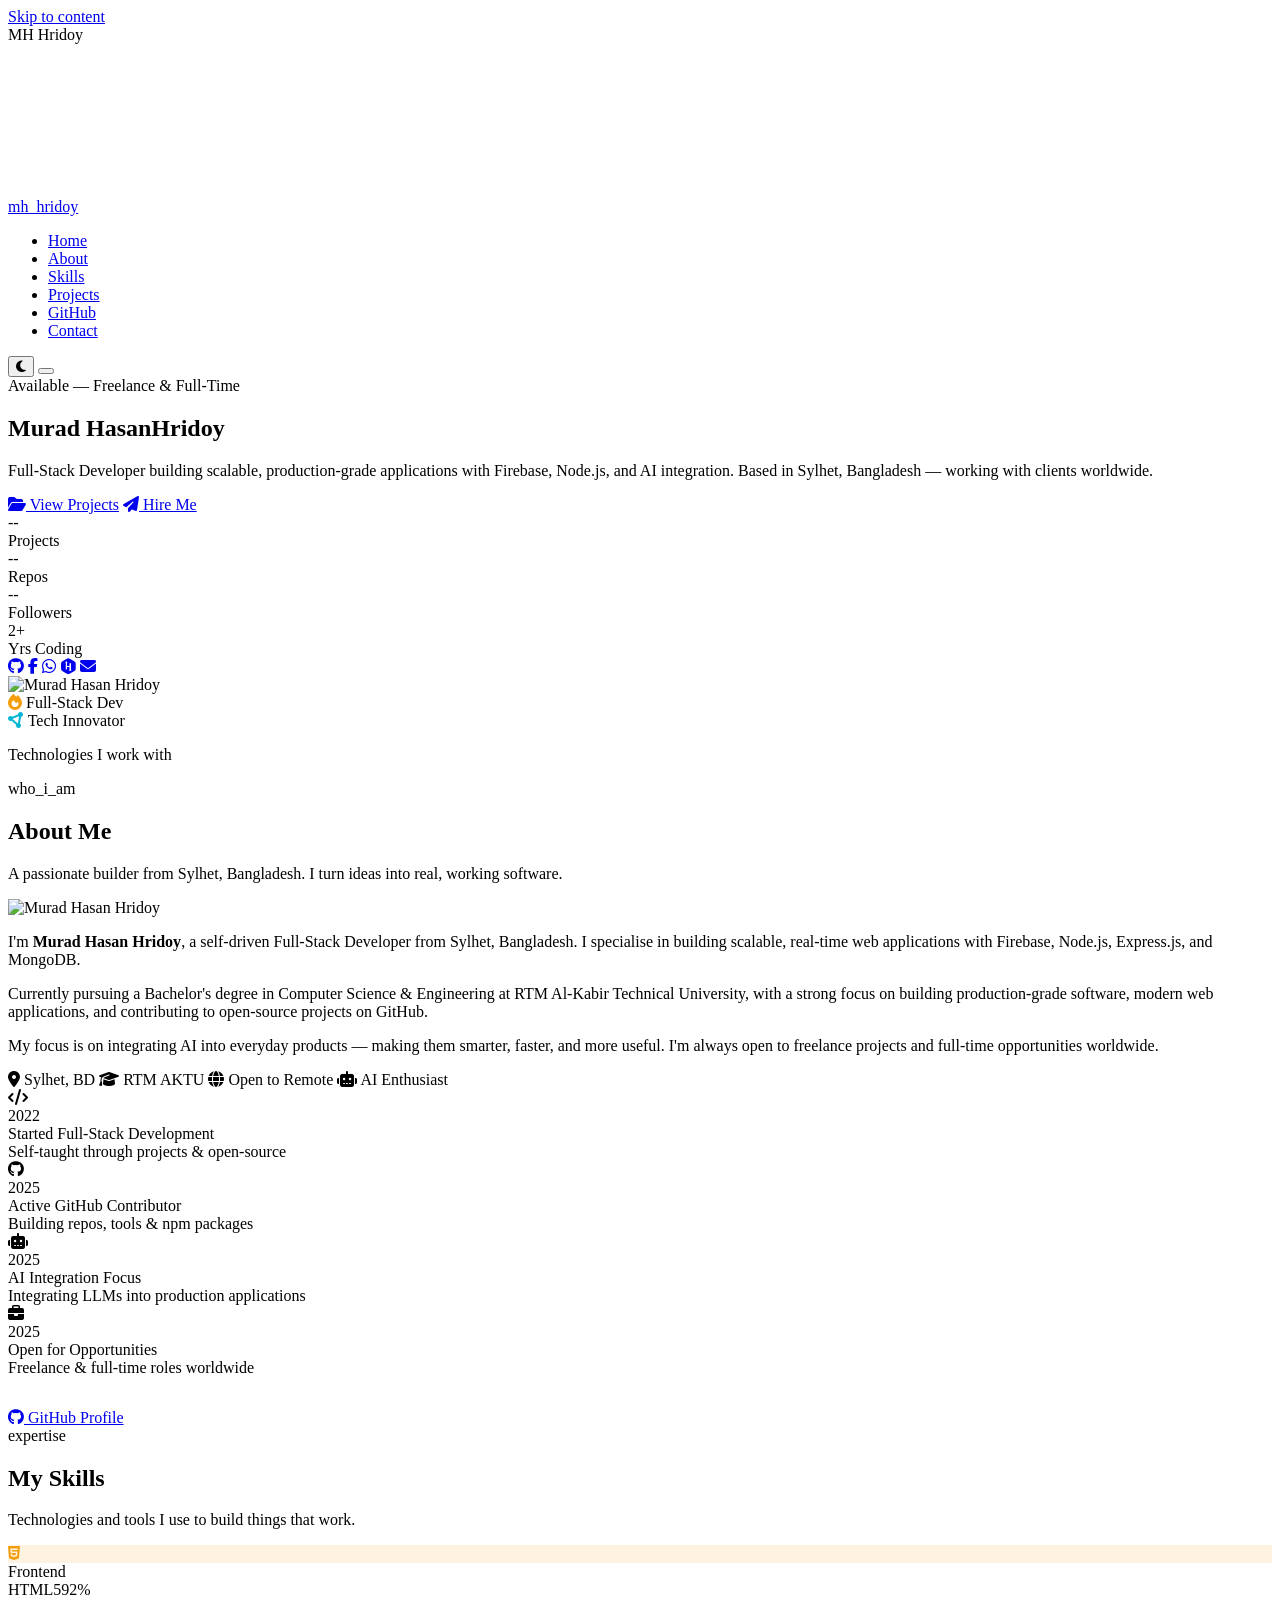
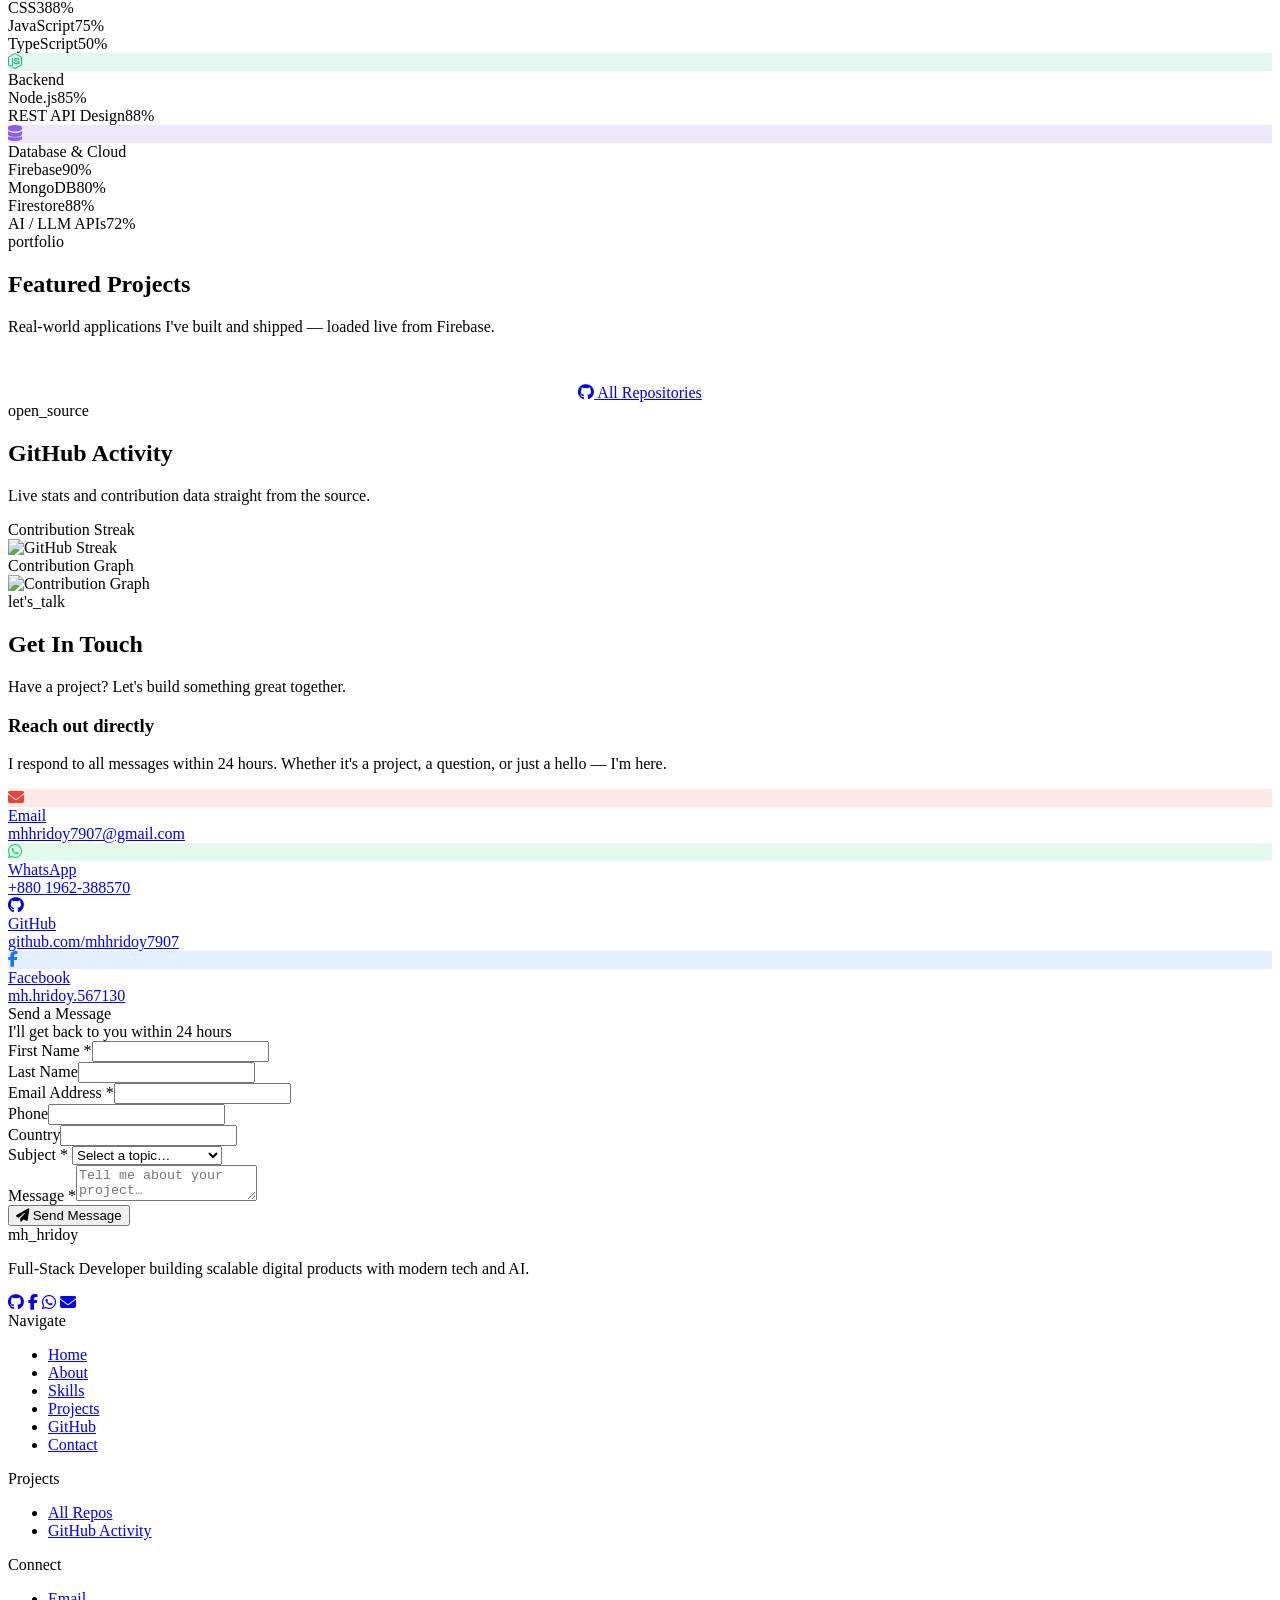
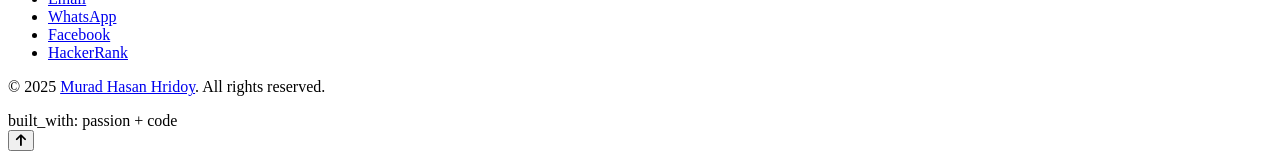
==== commit 5e9ea567: "Update index.html" ====
--- a/WEB/index.html
+++ b/WEB/index.html
@@ -15,517 +15,8 @@
   <link rel="preconnect" href="https://fonts.gstatic.com" crossorigin />
   <link href="https://fonts.googleapis.com/css2?family=Inter:wght@300;400;500;600;700;800;900&family=JetBrains+Mono:wght@400;600&display=swap" rel="stylesheet" />
   <link rel="stylesheet" href="https://cdnjs.cloudflare.com/ajax/libs/font-awesome/6.7.2/css/all.min.css" />
-
-  <style>
-    :root {
-      --bg-void: #030712; --bg-base: #060d1a; --bg-surface: #0c1526; --bg-elevated: #111e33;
-      --bg-glass: rgba(11,20,40,0.75);
-      --violet: #7c3aed; --violet-bright: #8b5cf6; --cyan: #06b6d4; --cyan-soft: #22d3ee;
-      --emerald: #10b981; --rose: #f43f5e; --amber: #f59e0b;
-      --grad-main: linear-gradient(135deg, #7c3aed 0%, #06b6d4 100%);
-      --border: rgba(124,58,237,0.12); --border-active: rgba(124,58,237,0.45); --border-subtle: rgba(255,255,255,0.05);
-      --txt-1: #f8fafc; --txt-2: #94a3b8; --txt-3: #475569; --txt-4: #1e293b;
-      --shadow-glow: 0 0 48px rgba(124,58,237,0.2); --shadow-md: 0 4px 24px rgba(0,0,0,0.45);
-      --font-body: 'Inter', -apple-system, sans-serif; --font-mono: 'JetBrains Mono', monospace;
-      --r-xs:6px; --r-sm:10px; --r-md:16px; --r-lg:24px; --r-xl:32px; --r-pill:9999px;
-      --section-py: 8rem; --nav-h: 68px; --max-w: 1200px;
-      --ease: cubic-bezier(0.25,1,0.5,1); --dur-fast:180ms; --dur-base:280ms;
-    }
-    [data-theme="light"] {
-      --bg-void:#f1f5f9; --bg-base:#f8fafc; --bg-surface:#fff; --bg-elevated:#fff; --bg-glass:rgba(255,255,255,0.85);
-      --border:rgba(124,58,237,0.15); --border-subtle:rgba(0,0,0,0.06);
-      --txt-1:#0f172a; --txt-2:#475569; --txt-3:#94a3b8;
-    }
-    *,*::before,*::after{margin:0;padding:0;box-sizing:border-box;}
-    html{scroll-behavior:smooth; font-size:16px;}
-    body{font-family:var(--font-body); background:var(--bg-void); color:var(--txt-1); overflow-x:hidden; line-height:1.6; -webkit-font-smoothing:antialiased;}
-    ::selection{background:rgba(124,58,237,0.35); color:var(--txt-1);}
-    ::-webkit-scrollbar{width:5px;} ::-webkit-scrollbar-track{background:var(--bg-void);}
-    ::-webkit-scrollbar-thumb{background:var(--violet); border-radius:var(--r-pill);}
-    img{max-width:100%; height:auto; display:block;}
-    :focus-visible{outline:2px solid var(--violet-bright); outline-offset:3px; border-radius:4px;}
-    @media (prefers-reduced-motion: reduce){ *,*::before,*::after{animation-duration:0.01ms !important; transition-duration:0.01ms !important;} }
-
-    .skip-link{position:absolute; top:-40px; left:0; z-index:9999; background:var(--violet); color:#fff; padding:.5rem 1rem; border-radius:0 0 var(--r-sm) 0; text-decoration:none; font-weight:700;}
-    .skip-link:focus{top:0;}
-    #scroll-progress{position:fixed; top:0; left:0; height:2px; width:0%; background:var(--grad-main); z-index:9998; transition:width 60ms linear;}
-    #cursor,#cursor-dot{position:fixed; border-radius:50%; pointer-events:none; z-index:9997;}
-    #cursor{width:36px; height:36px; border:1.5px solid rgba(124,58,237,0.5); transition:transform 90ms linear, opacity var(--dur-base), width var(--dur-base), height var(--dur-base);}
-    #cursor-dot{width:5px; height:5px; background:var(--violet-bright); transition:transform 25ms linear;}
-    @media (hover:none){ #cursor,#cursor-dot{display:none;} }
-
-    #loading-screen{position:fixed; inset:0; background:var(--bg-void); z-index:99999; display:flex; flex-direction:column; align-items:center; justify-content:center; gap:2.5rem; transition:opacity .7s var(--ease), visibility .7s;}
-    #loading-screen.hidden{opacity:0; visibility:hidden;}
-    .loader-name{font-size:3rem; font-weight:900; letter-spacing:-2px; background:var(--grad-main); -webkit-background-clip:text; -webkit-text-fill-color:transparent; background-clip:text; animation:name-pulse 1.8s ease-in-out infinite;}
-    @keyframes name-pulse{0%,100%{opacity:1;}50%{opacity:.7;}}
-    .loader-track{width:240px; height:1px; background:var(--border-subtle); border-radius:var(--r-pill); overflow:hidden;}
-    .loader-fill{height:100%; background:var(--grad-main); border-radius:var(--r-pill); animation:load-bar 2s var(--ease) forwards;}
-    @keyframes load-bar{0%{width:0;}65%{width:75%;}100%{width:100%;}}
-
-    #bg-canvas{position:fixed; inset:0; z-index:0; pointer-events:none; opacity:0.4;}
-    .container{max-width:var(--max-w); margin:0 auto; padding:0 2rem;}
-    @media (max-width:768px){ .container{padding:0 1.25rem;} }
-    .section{padding:var(--section-py) 0; position:relative; z-index:1;}
-
-    .section-eyebrow{display:inline-flex; align-items:center; gap:.75rem; font-family:var(--font-mono); font-size:.7rem; font-weight:600; letter-spacing:.2em; text-transform:uppercase; color:var(--cyan); margin-bottom:1.25rem;}
-    .section-eyebrow::before{content:'//'; color:var(--violet);}
-    .section-heading{font-size:clamp(2rem,5vw,3.25rem); font-weight:900; letter-spacing:-2px; line-height:1.05; margin-bottom:1rem;}
-    .section-heading .hi{background:var(--grad-main); -webkit-background-clip:text; -webkit-text-fill-color:transparent; background-clip:text;}
-    .section-sub{font-size:1.05rem; color:var(--txt-2); max-width:520px; line-height:1.75; margin-bottom:3.5rem;}
-
-    .glass-card{background:var(--bg-glass); backdrop-filter:blur(20px); -webkit-backdrop-filter:blur(20px); border:1px solid var(--border); border-radius:var(--r-lg); transition:border-color var(--dur-base) var(--ease), transform var(--dur-base) var(--ease), box-shadow var(--dur-base) var(--ease);}
-    .glass-card:hover{border-color:var(--border-active); transform:translateY(-3px); box-shadow:var(--shadow-glow);}
-
-    .tag{display:inline-flex; align-items:center; gap:.35rem; padding:.3rem .8rem; border-radius:var(--r-pill); font-size:.7rem; font-weight:700; letter-spacing:.04em;}
-    .tag-violet{background:rgba(124,58,237,0.12); color:#a78bfa; border:1px solid rgba(124,58,237,0.25);}
-    .tag-cyan{background:rgba(6,182,212,0.1); color:var(--cyan-soft); border:1px solid rgba(6,182,212,0.25);}
-    .tag-green{background:rgba(16,185,129,0.1); color:var(--emerald); border:1px solid rgba(16,185,129,0.25);}
-    .tag-amber{background:rgba(245,158,11,0.1); color:var(--amber); border:1px solid rgba(245,158,11,0.25);}
-    .tag-rose{background:rgba(244,63,94,0.1); color:var(--rose); border:1px solid rgba(244,63,94,0.25);}
-
-    .btn{display:inline-flex; align-items:center; justify-content:center; gap:.5rem; padding:.8rem 1.75rem; border-radius:var(--r-pill); font-size:.9rem; font-weight:600; cursor:pointer; border:none; text-decoration:none; transition:all var(--dur-base) var(--ease); position:relative; overflow:hidden; font-family:var(--font-body);}
-    .btn::after{content:''; position:absolute; inset:0; background:rgba(255,255,255,0.08); opacity:0; transition:opacity 140ms;}
-    .btn:hover::after{opacity:1;}
-    .btn:active{transform:scale(0.97) !important;}
-    .btn-primary{background:var(--grad-main); color:#fff; box-shadow:0 6px 28px rgba(124,58,237,0.4);}
-    .btn-primary:hover{transform:translateY(-2px); box-shadow:0 10px 36px rgba(124,58,237,0.55);}
-    .btn-ghost{background:transparent; color:#a78bfa; border:1.5px solid rgba(124,58,237,0.35);}
-    .btn-ghost:hover{border-color:var(--violet-bright); background:rgba(124,58,237,0.08); transform:translateY(-2px);}
-
-    .reveal{opacity:0; transform:translateY(36px); transition:opacity .65s var(--ease), transform .65s var(--ease);}
-    .reveal.visible{opacity:1; transform:translateY(0);}
-    .reveal-delay-1{transition-delay:.08s;} .reveal-delay-2{transition-delay:.16s;} .reveal-delay-3{transition-delay:.24s;} .reveal-delay-4{transition-delay:.32s;}
-    .mono{font-family:var(--font-mono);}
-
-    #navbar{position:fixed; top:0; left:0; right:0; height:var(--nav-h); z-index:1000; padding:0 2.5rem; display:flex; align-items:center; justify-content:space-between; background:transparent; transition:all .4s var(--ease);}
-    #navbar.scrolled{background:rgba(3,7,18,0.88); backdrop-filter:blur(28px); -webkit-backdrop-filter:blur(28px); border-bottom:1px solid var(--border);}
-    [data-theme="light"] #navbar.scrolled{background:rgba(248,250,252,0.9);}
-    .nav-logo{font-family:var(--font-mono); font-size:1.05rem; font-weight:700; letter-spacing:.05em; text-decoration:none; background:var(--grad-main); -webkit-background-clip:text; -webkit-text-fill-color:transparent; background-clip:text;}
-    .nav-links{display:flex; align-items:center; gap:.1rem; list-style:none;}
-    .nav-links a{display:block; padding:.45rem .85rem; color:var(--txt-3); text-decoration:none; font-size:.825rem; font-weight:500; border-radius:var(--r-sm); transition:color var(--dur-fast), background var(--dur-fast);}
-    .nav-links a:hover{color:var(--txt-1); background:rgba(124,58,237,0.08);}
-    .nav-links a.active{color:#a78bfa;}
-    .nav-actions{display:flex; align-items:center; gap:.75rem;}
-    #theme-toggle{width:38px; height:38px; border-radius:50%; background:rgba(124,58,237,0.08); border:1px solid var(--border); color:var(--txt-3); cursor:pointer; display:flex; align-items:center; justify-content:center; font-size:.95rem; transition:all var(--dur-base);}
-    #theme-toggle:hover{background:rgba(124,58,237,0.18); color:#a78bfa;}
-    .nav-toggle{display:none; flex-direction:column; gap:5px; cursor:pointer; padding:.5rem; background:none; border:none;}
-    .nav-toggle span{display:block; width:22px; height:2px; background:var(--txt-2); border-radius:2px; transition:all var(--dur-base) var(--ease);}
-    .nav-toggle.open span:nth-child(1){transform:translateY(7px) rotate(45deg);}
-    .nav-toggle.open span:nth-child(2){opacity:0;}
-    .nav-toggle.open span:nth-child(3){transform:translateY(-7px) rotate(-45deg);}
-    @media (max-width:900px){
-      .nav-links{position:fixed; top:var(--nav-h); left:0; right:0; background:rgba(3,7,18,0.97); backdrop-filter:blur(28px); flex-direction:column; align-items:stretch; padding:1.5rem; border-bottom:1px solid var(--border); gap:.2rem; transform:translateY(-130%); transition:transform var(--dur-base) var(--ease); z-index:999;}
-      .nav-links.open{transform:translateY(0);}
-      .nav-links a{padding:.825rem 1rem;}
-      .nav-toggle{display:flex;}
-    }
-    @media (max-width:600px){ #navbar{padding:0 1.25rem;} }
-
-    #home{min-height:100vh; padding-top:var(--nav-h); display:flex; align-items:center; position:relative; overflow:hidden; z-index:1;}
-    #home::before{content:''; position:absolute; top:10%; left:50%; transform:translateX(-50%); width:700px; height:700px; border-radius:50%; background:radial-gradient(ellipse, rgba(124,58,237,0.12) 0%, transparent 65%); pointer-events:none;}
-    .hero-inner{display:grid; grid-template-columns:1fr 400px; gap:5rem; align-items:center; padding:5rem 0 4rem; width:100%;}
-    @media (max-width:1100px){ .hero-inner{grid-template-columns:1fr 340px; gap:3.5rem;} }
-    @media (max-width:900px){ .hero-inner{grid-template-columns:1fr; gap:3rem;} }
-    @media (max-width:600px){ .hero-inner{padding:2.5rem 0;} }
-
-    .status-badge{display:inline-flex; align-items:center; gap:.6rem; padding:.45rem 1rem; border-radius:var(--r-pill); background:rgba(16,185,129,0.08); border:1px solid rgba(16,185,129,0.25); color:var(--emerald); font-size:.72rem; font-weight:700; letter-spacing:.06em; text-transform:uppercase; margin-bottom:1.75rem;}
-    .status-dot{width:7px; height:7px; background:var(--emerald); border-radius:50%; animation:pulse-dot 2s infinite;}
-    @keyframes pulse-dot{0%,100%{box-shadow:0 0 0 0 rgba(16,185,129,0.4);}50%{box-shadow:0 0 0 7px rgba(16,185,129,0);}}
-    .hero-name{font-size:clamp(2.75rem,7vw,5rem); font-weight:900; letter-spacing:-3px; line-height:1.0; margin-bottom:1.25rem;}
-    .hero-name .line1{display:block; color:var(--txt-1);}
-    .hero-name .line2{display:block; background:var(--grad-main); -webkit-background-clip:text; -webkit-text-fill-color:transparent; background-clip:text;}
-    .hero-role{font-size:clamp(1rem,2.5vw,1.25rem); color:var(--txt-2); font-weight:500; margin-bottom:1.5rem; min-height:2em;}
-    .hero-role .typed{color:var(--cyan-soft); font-weight:600; font-family:var(--font-mono); font-size:.95em;}
-    .hero-role .caret{display:inline-block; width:2px; height:1.1em; background:var(--cyan); margin-left:2px; vertical-align:middle; animation:caret-blink 1s step-end infinite;}
-    @keyframes caret-blink{0%,100%{opacity:1}50%{opacity:0}}
-    .hero-bio{font-size:.975rem; color:var(--txt-2); line-height:1.85; max-width:500px; margin-bottom:2.25rem;}
-    .hero-cta{display:flex; gap:.875rem; flex-wrap:wrap; margin-bottom:3rem;}
-    .hero-stats{display:flex; gap:2.5rem; flex-wrap:wrap; padding:1.5rem 0; border-top:1px solid var(--border-subtle);}
-    .hero-stat-num{font-size:1.75rem; font-weight:900; letter-spacing:-1px; background:var(--grad-main); -webkit-background-clip:text; -webkit-text-fill-color:transparent; background-clip:text;}
-    .hero-stat-label{font-size:.72rem; color:var(--txt-3); font-weight:500; text-transform:uppercase; letter-spacing:.08em; margin-top:.1rem;}
-    .hero-socials{display:flex; gap:.65rem; margin-top:1.75rem;}
-    .social-link{width:40px; height:40px; border-radius:50%; display:flex; align-items:center; justify-content:center; background:rgba(255,255,255,0.04); border:1px solid var(--border-subtle); color:var(--txt-3); text-decoration:none; font-size:1rem; transition:all var(--dur-base) var(--ease);}
-    .social-link:hover{background:var(--violet); border-color:var(--violet); color:#fff; transform:translateY(-3px); box-shadow:0 8px 20px rgba(124,58,237,0.45);}
-
-    .hero-visual{display:flex; justify-content:center; align-items:center; position:relative;}
-    .hero-photo-wrap{position:relative; width:340px;}
-    @media (max-width:1100px){ .hero-photo-wrap{width:300px;} }
-    @media (max-width:900px){ .hero-photo-wrap{width:240px;} }
-    .hero-photo{width:100%; aspect-ratio:3/4; object-fit:cover; border-radius:var(--r-xl); position:relative; z-index:2; border:1px solid var(--border-active);}
-    .photo-frame{position:absolute; inset:-3px; border-radius:calc(var(--r-xl) + 3px); background:conic-gradient(from 0deg, var(--violet), var(--cyan), var(--violet)); z-index:1; animation:frame-spin 6s linear infinite; opacity:.55;}
-    .photo-frame-mask{position:absolute; inset:2px; border-radius:calc(var(--r-xl) + 1px); background:var(--bg-void); z-index:1;}
-    @keyframes frame-spin{to{transform:rotate(360deg);}}
-    .photo-glow{position:absolute; inset:-24px; border-radius:calc(var(--r-xl) + 18px); background:var(--grad-main); opacity:.1; z-index:0; filter:blur(24px);}
-    .float-chip{position:absolute; z-index:3; display:flex; align-items:center; gap:.5rem; padding:.55rem .9rem; background:var(--bg-surface); backdrop-filter:blur(16px); border:1px solid var(--border); border-radius:var(--r-md); font-size:.72rem; font-weight:700; box-shadow:var(--shadow-md); white-space:nowrap;}
-    .float-chip-1{top:-14px; right:-18px; color:var(--emerald); animation:float 3s ease-in-out infinite;}
-    .float-chip-2{bottom:48px; left:-22px; color:var(--cyan-soft); animation:float 3s ease-in-out infinite 1.5s;}
-    @keyframes float{0%,100%{transform:translateY(0)}50%{transform:translateY(-8px)}}
-    @media (max-width:600px){ .float-chip{display:none;} }
-
-    .tech-ticker-section{background:var(--bg-surface); border-top:1px solid var(--border); border-bottom:1px solid var(--border); padding:2.5rem 0; overflow:hidden; position:relative; z-index:1;}
-    .ticker-label{text-align:center; font-family:var(--font-mono); font-size:.65rem; letter-spacing:.2em; text-transform:uppercase; color:var(--txt-3); margin-bottom:1.5rem;}
-    .ticker-track{display:flex; gap:2rem; animation:ticker-scroll 30s linear infinite; width:max-content;}
-    .ticker-track:hover{animation-play-state:paused;}
-    @keyframes ticker-scroll{0%{transform:translateX(0);}100%{transform:translateX(-50%);}}
-    .ticker-item{display:flex; align-items:center; gap:.6rem; padding:.6rem 1.25rem; background:var(--bg-elevated); border:1px solid var(--border); border-radius:var(--r-pill); font-size:.78rem; font-weight:600; color:var(--txt-2); white-space:nowrap; flex-shrink:0; transition:all var(--dur-base); cursor:default;}
-    .ticker-item:hover{border-color:var(--border-active); color:var(--txt-1); transform:translateY(-2px);}
-    .ticker-item img{width:20px; height:20px; object-fit:contain;}
-
-    #about{background:var(--bg-base);}
-    .about-layout{display:grid; grid-template-columns:1fr 1.1fr; gap:5rem; align-items:start;}
-    @media (max-width:900px){ .about-layout{grid-template-columns:1fr; gap:3rem;} }
-    .about-photo-wrap{position:relative;}
-    .about-photo{width:100%; max-width:380px; aspect-ratio:4/5; object-fit:cover; border-radius:var(--r-xl); border:1px solid var(--border-active);}
-    .about-photo-deco{position:absolute; bottom:-16px; right:-16px; width:calc(100% - 24px); height:calc(100% - 24px); max-width:356px; border:1px solid var(--border); border-radius:var(--r-xl); z-index:-1;}
-    .about-text p{font-size:.95rem; color:var(--txt-2); line-height:1.85; margin-bottom:1.2rem;}
-    .about-text p strong{color:var(--txt-1);}
-    .about-chips{display:flex; flex-wrap:wrap; gap:.6rem; margin:1.5rem 0;}
-
-    .timeline{margin-top:2.5rem;}
-    .timeline-item{display:flex; gap:1.25rem; padding-bottom:1.75rem; position:relative;}
-    .timeline-item:not(:last-child)::before{content:''; position:absolute; left:15px; top:32px; bottom:0; width:1px; background:var(--border);}
-    .timeline-node{width:32px; height:32px; border-radius:50%; flex-shrink:0; background:var(--bg-surface); border:1.5px solid var(--violet); display:flex; align-items:center; justify-content:center; color:var(--violet-bright); font-size:.7rem;}
-    .tl-year{font-family:var(--font-mono); font-size:.65rem; color:var(--cyan); font-weight:600; letter-spacing:.05em; margin-bottom:.2rem;}
-    .tl-title{font-size:.875rem; font-weight:700; color:var(--txt-1);}
-    .tl-sub{font-size:.78rem; color:var(--txt-3); margin-top:.2rem; line-height:1.5;}
-
-    #skills{background:var(--bg-void);}
-    .skills-grid{display:grid; grid-template-columns:repeat(auto-fit, minmax(280px, 1fr)); gap:1.25rem;}
-    .skill-card{background:var(--bg-surface); border:1px solid var(--border); border-radius:var(--r-xl); padding:2rem; transition:all var(--dur-base) var(--ease); position:relative; overflow:hidden;}
-    .skill-card::before{content:''; position:absolute; top:0; left:0; right:0; height:2px; background:var(--grad-main); opacity:0; transition:opacity var(--dur-base);}
-    .skill-card:hover{border-color:var(--border-active); transform:translateY(-4px); box-shadow:var(--shadow-glow);}
-    .skill-card:hover::before{opacity:1;}
-    .skill-card-icon{width:44px; height:44px; border-radius:var(--r-sm); display:flex; align-items:center; justify-content:center; font-size:1.35rem; margin-bottom:1.25rem;}
-    .skill-card-title{font-size:1rem; font-weight:800; color:var(--txt-1); margin-bottom:1.25rem;}
-    .skill-row{margin-bottom:1.1rem;}
-    .skill-row-header{display:flex; justify-content:space-between; margin-bottom:.5rem; font-size:.8rem;}
-    .skill-row-name{font-weight:600; color:var(--txt-2);}
-    .skill-row-pct{font-weight:700; color:#a78bfa; font-family:var(--font-mono); font-size:.75rem;}
-    .skill-track{height:4px; background:var(--border); border-radius:var(--r-pill); overflow:hidden;}
-    .skill-fill{height:100%; border-radius:var(--r-pill); background:var(--grad-main); width:0; transition:width 1.3s var(--ease);}
-
-/* ===== PROJECTS ===== */
-#projects{
-    background:var(--bg-base);
-}
-
-/* 3 cards per row */
-.projects-grid{
-    display:grid;
-    grid-template-columns:repeat(3,minmax(0,1fr));
-    gap:1rem;
-}
-
-/* Tablet */
-@media (max-width:992px){
-    .projects-grid{
-        grid-template-columns:repeat(2,1fr);
-    }
-}
-
-/* Mobile */
-@media (max-width:768px){
-    .projects-grid{
-        grid-template-columns:1fr;
-    }
-}
-
-/* Card */
-.project-card{
-    background:var(--bg-surface);
-    border:1px solid var(--border);
-    border-radius:16px;
-    overflow:hidden;
-    display:flex;
-    flex-direction:column;
-    transition:.35s;
-    position:relative;
-}
-
-.project-card:hover{
-    transform:translateY(-4px);
-    border-color:var(--border-active);
-    box-shadow:var(--shadow-glow);
-}
-
-/* Thumbnail */
-.project-thumb{
-    width:100%;
-    aspect-ratio:16/9;
-    background:#0b1220;
-    display:flex;
-    align-items:center;
-    justify-content:center;
-    overflow:hidden;
-    position:relative;
-}
-
-/* Full image (No Crop) */
-.project-thumb img{
-    width:100%;
-    height:100%;
-    object-fit:contain;
-    object-position:center;
-    background:#0b1220;
-    transition:.35s;
-}
-
-.project-card:hover .project-thumb img{
-    transform:scale(1.03);
-}
-
-/* Overlay */
-.project-thumb-overlay{
-    position:absolute;
-    inset:0;
-    background:linear-gradient(to bottom,
-        rgba(0,0,0,.05),
-        rgba(0,0,0,.45));
-}
-
-/* Number */
-.project-num{
-    position:absolute;
-    top:10px;
-    left:12px;
-    font-size:.65rem;
-    color:rgba(255,255,255,.65);
-    font-weight:700;
-    z-index:2;
-}
-
-/* Featured */
-.featured-badge{
-    position:absolute;
-    top:10px;
-    right:10px;
-    padding:4px 10px;
-    border-radius:50px;
-    background:rgba(124,58,237,.85);
-    color:#fff;
-    font-size:.62rem;
-    font-weight:700;
-    z-index:2;
-}
-
-/* Body */
-.project-body{
-    padding:1rem;
-    display:flex;
-    flex-direction:column;
-    flex:1;
-}
-
-/* Tags */
-.project-tags{
-    display:flex;
-    flex-wrap:wrap;
-    gap:.35rem;
-    margin-bottom:.7rem;
-}
-
-/* Tag */
-.project-tags .tag{
-    padding:4px 8px;
-    font-size:.60rem;
-    border-radius:20px;
-}
-
-/* Title */
-.project-title{
-    font-size:1rem;
-    font-weight:700;
-    color:var(--txt-1);
-    margin-bottom:.5rem;
-    line-height:1.3;
-}
-
-/* Description */
-.project-desc{
-    font-size:.78rem;
-    color:var(--txt-2);
-    line-height:1.55;
-    margin-bottom:1rem;
-
-    display:-webkit-box;
-    -webkit-line-clamp:3;
-    -webkit-box-orient:vertical;
-    overflow:hidden;
-}
-
-/* Footer */
-.project-footer{
-    margin-top:auto;
-    display:flex;
-    flex-wrap:wrap;
-    gap:.45rem;
-}
-
-/* Buttons */
-.project-link{
-    display:inline-flex;
-    align-items:center;
-    gap:.3rem;
-    padding:6px 12px;
-    border-radius:30px;
-    font-size:.68rem;
-    font-weight:600;
-    text-decoration:none;
-    background:rgba(255,255,255,.05);
-    border:1px solid var(--border-subtle);
-    color:var(--txt-2);
-    transition:.3s;
-    cursor:pointer;
-}
-
-.project-link:hover{
-    border-color:var(--violet);
-    color:#a78bfa;
-}
-
-.project-link.live{
-    background:var(--grad-main);
-    color:#fff;
-    border:none;
-}
-
-.project-link.live:hover{
-    opacity:.9;
-}
-
-.project-link.read-more{
-    background:rgba(6,182,212,.12);
-    color:var(--cyan-soft);
-    border:1px solid rgba(6,182,212,.25);
-}
-
-/* Smaller Desktop */
-@media (max-width:1200px){
-    .project-body{
-        padding:.9rem;
-    }
-
-    .project-title{
-        font-size:.95rem;
-    }
-
-    .project-desc{
-        font-size:.75rem;
-    }
-
-    .project-link{
-        font-size:.65rem;
-        padding:5px 10px;
-    }
-}
-
-    /* skeleton */
-    .skeleton-card{background:var(--bg-surface); border:1px solid var(--border); border-radius:var(--r-xl); overflow:hidden;}
-    .skeleton-thumb{height:200px; background:linear-gradient(90deg, var(--bg-elevated) 25%, rgba(124,58,237,0.08) 50%, var(--bg-elevated) 75%); background-size:200% 100%; animation:shimmer 1.5s infinite;}
-    .skeleton-body{padding:1.5rem;}
-    .skeleton-line{height:12px; border-radius:6px; background:linear-gradient(90deg, var(--bg-elevated) 25%, rgba(124,58,237,0.08) 50%, var(--bg-elevated) 75%); background-size:200% 100%; animation:shimmer 1.5s infinite; margin-bottom:.9rem;}
-    .skeleton-line.w60{width:60%;} .skeleton-line.w90{width:90%;} .skeleton-line.w40{width:40%;}
-    @keyframes shimmer{0%{background-position:200% 0;}100%{background-position:-200% 0;}}
-
-    .projects-empty{grid-column:1/-1; text-align:center; padding:4rem 2rem; color:var(--txt-3);}
-    .projects-empty i{font-size:2.2rem; margin-bottom:1rem; opacity:.4; display:block;}
-
-    /* ===== PROJECT MODAL ===== */
-    #project-modal-overlay{display:none; position:fixed; inset:0; z-index:5000; background:rgba(2,4,10,0.82); backdrop-filter:blur(8px); align-items:flex-start; justify-content:center; padding:3rem 1.25rem; overflow-y:auto;}
-    #project-modal-overlay.open{display:flex;}
-    .pmodal{width:100%; max-width:800px; background:var(--bg-surface); border:1px solid var(--border-active); border-radius:var(--r-xl); overflow:hidden; box-shadow:0 30px 80px rgba(0,0,0,0.6); animation:pmodal-in .35s var(--ease);}
-    @keyframes pmodal-in{from{opacity:0; transform:translateY(24px) scale(.98);}to{opacity:1; transform:translateY(0) scale(1);}}
-    .pmodal-hero{position:relative; height:320px; overflow:hidden; background:var(--bg-elevated);}
-    .pmodal-hero img{width:100%; height:100%; object-fit:cover;}
-    .pmodal-hero-overlay{position:absolute; inset:0; background:linear-gradient(to bottom, rgba(6,13,26,0) 40%, rgba(6,13,26,0.9) 100%);}
-    @media (max-width:600px){ .pmodal-hero{height:220px;} }
-    .pmodal-close{position:absolute; top:1.1rem; right:1.1rem; width:40px; height:40px; border-radius:50%; background:rgba(3,7,18,0.6); backdrop-filter:blur(10px); border:1px solid var(--border-subtle); color:#fff; cursor:pointer; display:flex; align-items:center; justify-content:center; font-size:1rem; transition:all .2s;}
-    .pmodal-close:hover{background:var(--rose); border-color:var(--rose); transform:rotate(90deg);}
-    .pmodal-body{padding:2rem 2.25rem 2.5rem;}
-    @media (max-width:600px){ .pmodal-body{padding:1.5rem;} }
-    .pmodal-tags{display:flex; flex-wrap:wrap; gap:.5rem; margin-bottom:1.1rem;}
-    .pmodal-title{font-size:1.7rem; font-weight:900; letter-spacing:-1px; margin-bottom:1rem;}
-    .pmodal-desc{font-size:.95rem; color:var(--txt-2); line-height:1.85; margin-bottom:2rem; white-space:pre-line;}
-    .pmodal-actions{display:flex; gap:.85rem; flex-wrap:wrap;}
-
-    /* 404 */
-    .p404{text-align:center; padding:4rem 2rem;}
-    .p404 i{font-size:2.5rem; color:var(--rose); margin-bottom:1rem; display:block;}
-    .p404 h3{font-size:1.3rem; font-weight:800; margin-bottom:.5rem;}
-    .p404 p{color:var(--txt-3); font-size:.875rem; margin-bottom:1.5rem;}
-
-    #github-section{background:var(--bg-void);}
-    .github-layout{display:grid; grid-template-columns:300px 1fr; gap:2rem; align-items:start;}
-    @media (max-width:900px){ .github-layout{grid-template-columns:1fr;} }
-    .github-profile{background:var(--bg-surface); border:1px solid var(--border); border-radius:var(--r-xl); padding:2rem; display:flex; flex-direction:column; align-items:center; text-align:center; position:sticky; top:calc(var(--nav-h) + 1.5rem);}
-    .gh-avatar{width:100px; height:100px; border-radius:50%; border:2px solid var(--violet); margin-bottom:1.25rem; object-fit:cover;}
-    .gh-name{font-size:1.15rem; font-weight:800; color:var(--txt-1); margin-bottom:.2rem;}
-    .gh-handle{font-family:var(--font-mono); font-size:.75rem; color:var(--txt-3); margin-bottom:.875rem;}
-    .gh-bio{font-size:.825rem; color:var(--txt-2); line-height:1.6; margin-bottom:1.5rem;}
-    .gh-stats{display:grid; grid-template-columns:1fr 1fr; gap:.75rem; width:100%; margin-bottom:1.5rem;}
-    .gh-stat{background:var(--bg-elevated); border:1px solid var(--border); border-radius:var(--r-md); padding:.875rem .75rem;}
-    .gh-stat-num{font-size:1.35rem; font-weight:900; background:var(--grad-main); -webkit-background-clip:text; -webkit-text-fill-color:transparent; background-clip:text;}
-    .gh-stat-label{font-size:.65rem; color:var(--txt-3); margin-top:.15rem; text-transform:uppercase; letter-spacing:.06em;}
-    .gh-meta{display:flex; flex-wrap:wrap; gap:.5rem; justify-content:center; margin-bottom:1.5rem;}
-    .gh-meta-item{display:inline-flex; align-items:center; gap:.35rem; padding:.3rem .7rem; border-radius:var(--r-pill); font-size:.68rem; font-weight:600; color:var(--txt-3); background:var(--bg-elevated); border:1px solid var(--border);}
-    .github-right{display:flex; flex-direction:column; gap:1.5rem;}
-    .gh-embed-card{background:var(--bg-surface); border:1px solid var(--border); border-radius:var(--r-lg); padding:1.5rem;}
-    .gh-embed-label{font-family:var(--font-mono); font-size:.68rem; font-weight:700; color:var(--txt-3); letter-spacing:.12em; text-transform:uppercase; margin-bottom:1.25rem; display:flex; align-items:center; gap:.5rem;}
-    .gh-embed-label::before{content:'›'; color:var(--violet-bright); font-size:1rem;}
-    .gh-embed-img{display:flex; justify-content:center;}
-    .gh-embed-img img{max-width:100%; height:auto; border-radius:var(--r-md);}
-
-    #contact-section{background:var(--bg-base);}
-    .contact-layout{display:grid; grid-template-columns:1fr 1.25fr; gap:4.5rem; align-items:start;}
-    @media (max-width:900px){ .contact-layout{grid-template-columns:1fr; gap:3rem;} }
-    .contact-info-title{font-size:1.35rem; font-weight:800; color:var(--txt-1); margin-bottom:.75rem;}
-    .contact-info-sub{font-size:.925rem; color:var(--txt-2); line-height:1.8; margin-bottom:2rem;}
-    .contact-channels{display:flex; flex-direction:column; gap:.75rem;}
-    .contact-channel{display:flex; align-items:center; gap:1.1rem; padding:1rem 1.25rem; background:var(--bg-surface); border:1px solid var(--border); border-radius:var(--r-lg); text-decoration:none; transition:all var(--dur-base) var(--ease);}
-    .contact-channel:hover{border-color:var(--border-active); transform:translateX(5px); box-shadow:var(--shadow-glow);}
-    .channel-icon{width:40px; height:40px; border-radius:var(--r-sm); display:flex; align-items:center; justify-content:center; font-size:1.1rem; flex-shrink:0;}
-    .channel-type{font-size:.65rem; font-weight:700; text-transform:uppercase; letter-spacing:.1em; color:var(--txt-3);}
-    .channel-value{font-size:.875rem; font-weight:600; color:var(--txt-1); margin-top:.1rem;}
-    .contact-form{background:var(--bg-surface); border:1px solid var(--border); border-radius:var(--r-xl); padding:2.5rem;}
-    .form-header{margin-bottom:2rem;}
-    .form-header-title{font-size:1.2rem; font-weight:800; color:var(--txt-1);}
-    .form-header-sub{font-size:.825rem; color:var(--txt-3); margin-top:.3rem;}
-    .form-row{display:grid; grid-template-columns:1fr 1fr; gap:1rem;}
-    @media (max-width:600px){ .form-row{grid-template-columns:1fr;} }
-    .form-group{margin-bottom:1.1rem;}
-    .form-group label{display:block; font-size:.75rem; font-weight:700; color:var(--txt-3); text-transform:uppercase; letter-spacing:.06em; margin-bottom:.5rem;}
-    .form-group input, .form-group select, .form-group textarea{width:100%; background:var(--bg-elevated); border:1px solid var(--border); border-radius:var(--r-sm); padding:.75rem 1rem; font-size:.875rem; color:var(--txt-1); font-family:inherit; transition:border-color var(--dur-fast), box-shadow var(--dur-fast); outline:none;}
-    .form-group input:focus, .form-group textarea:focus, .form-group select:focus{border-color:var(--violet); box-shadow:0 0 0 3px rgba(124,58,237,0.15);}
-    .form-group textarea{resize:vertical; min-height:130px;}
-    .form-group select option{background:var(--bg-surface);}
-    .form-submit{width:100%; margin-top:.5rem;}
-    .form-status{margin-top:1rem; padding:.8rem 1rem; border-radius:var(--r-sm); font-size:.825rem; font-weight:600; display:none;}
-    .form-status.success{background:rgba(16,185,129,0.08); color:var(--emerald); border:1px solid rgba(16,185,129,0.25); display:block;}
-    .form-status.error{background:rgba(244,63,94,0.08); color:var(--rose); border:1px solid rgba(244,63,94,0.25); display:block;}
-
-    footer{background:var(--bg-void); border-top:1px solid var(--border); padding:4.5rem 0 2.5rem; position:relative; z-index:1;}
-    .footer-grid{display:grid; grid-template-columns:1.6fr 1fr 1fr 1fr; gap:3rem; margin-bottom:3.5rem;}
-    @media (max-width:900px){ .footer-grid{grid-template-columns:1fr 1fr; gap:2.5rem;} }
-    @media (max-width:600px){ .footer-grid{grid-template-columns:1fr;} }
-    .footer-brand-name{font-family:var(--font-mono); font-size:1.35rem; font-weight:700; letter-spacing:.05em; background:var(--grad-main); -webkit-background-clip:text; -webkit-text-fill-color:transparent; background-clip:text; margin-bottom:.75rem;}
-    .footer-brand-desc{font-size:.825rem; color:var(--txt-3); line-height:1.65; max-width:220px;}
-    .footer-socials{display:flex; gap:.6rem; margin-top:1.5rem;}
-    .footer-col-title{font-size:.7rem; font-weight:700; text-transform:uppercase; letter-spacing:.1em; color:var(--txt-3); margin-bottom:1.25rem;}
-    .footer-nav{list-style:none; display:flex; flex-direction:column; gap:.55rem;}
-    .footer-nav a{font-size:.825rem; color:var(--txt-3); text-decoration:none; transition:color var(--dur-fast);}
-    .footer-nav a:hover{color:#a78bfa;}
-    .footer-bottom{border-top:1px solid var(--border); padding-top:1.75rem; display:flex; justify-content:space-between; align-items:center; flex-wrap:wrap; gap:1rem;}
-    .footer-copy{font-size:.78rem; color:var(--txt-3);}
-    .footer-copy a{color:#a78bfa; text-decoration:none;}
-    .footer-copy a:hover{text-decoration:underline;}
-    .footer-built{font-family:var(--font-mono); font-size:.68rem; color:var(--txt-4);}
-
-    #back-to-top{position:fixed; bottom:2rem; right:2rem; width:44px; height:44px; border-radius:50%; background:var(--violet); color:#fff; border:none; cursor:pointer; display:flex; align-items:center; justify-content:center; font-size:1rem; z-index:500; box-shadow:0 6px 20px rgba(124,58,237,0.45); transition:all var(--dur-base) var(--ease); opacity:0; visibility:hidden; transform:translateY(20px);}
-    #back-to-top.visible{opacity:1; visibility:visible; transform:translateY(0);}
-    #back-to-top:hover{background:var(--violet-bright); transform:translateY(-3px);}
-
-    @media (max-width:600px){ :root{--section-py:5rem;} }
-  </style>
+  <link rel="stylesheet" href="style/main.css">
+ 
 </head>
 <body>
   <a href="#main-content" class="skip-link">Skip to content</a>
